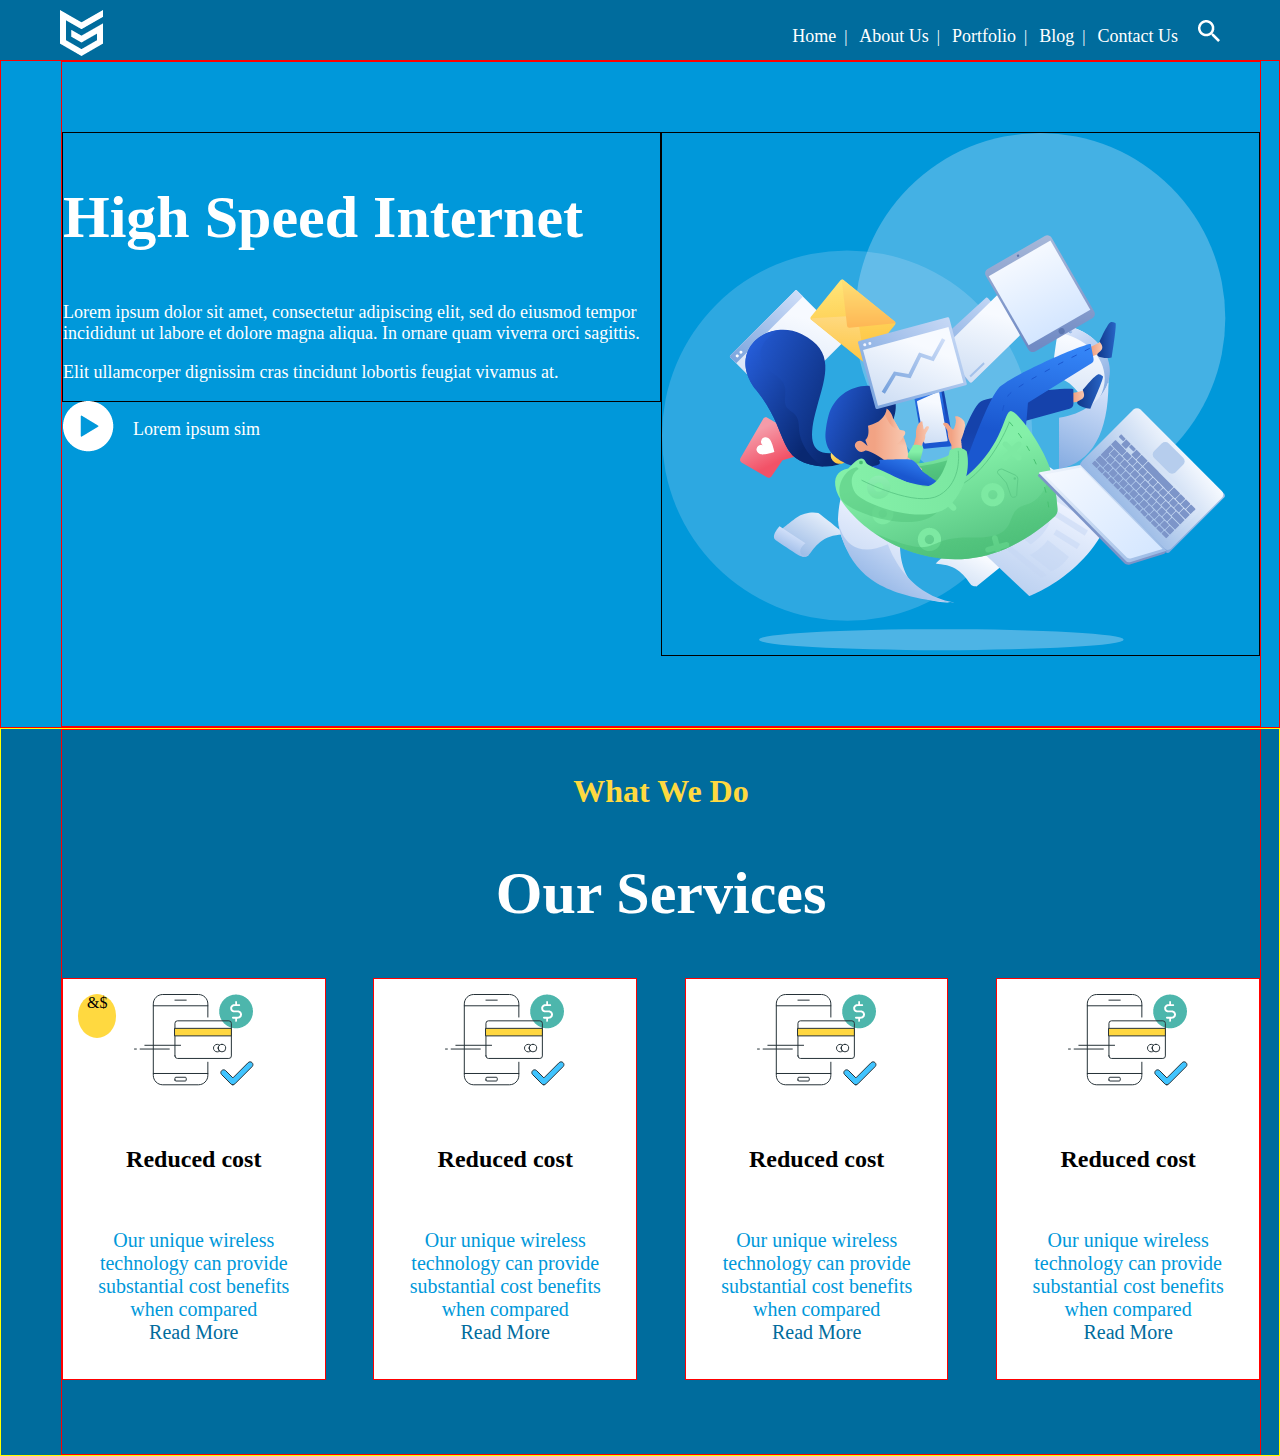
==== ass-2/internet-index.html @ ff9c5cc6 "3 section" ====
<!DOCTYPE html>
<html>
    <head>
        <link rel="stylesheet" href="css/internet-style.css">
        <link rel="stylesheet" href="reset.css">
    </head>
    <body>
            <header>
                    <img src="images/logo.png" alt="logo image">
                    <div class="header-menu">
                        <div class="header-nav-container">
                        <ul>
                                <li><a href="#">Home</a></li><span class="menu-line">&nbsp&nbsp|&nbsp&nbsp</span>
                                <li><a href="#">About Us</a></li><span class="menu-line">&nbsp&nbsp|&nbsp&nbsp</span>
                                <li><a href="#">Portfolio</a></li><span class="menu-line">&nbsp&nbsp|&nbsp&nbsp</span>
                                <li><a href="#">Blog</a></li><span class="menu-line">&nbsp&nbsp|&nbsp&nbsp</span>
                                <li><a href="#">Contact Us</a></li><span>&nbsp&nbsp&nbsp&nbsp</span>
                        </ul>
                        </div>
                        <img class="search" src="images/search.png" alt="search image">
                    </div>
            </header>
            <section class="section-one">
                <div class="section-one-container">
                    <div class="section-one-info">
                        <h2>High Speed Internet</h2>
                        <p>
                            Lorem ipsum dolor sit amet, consectetur adipiscing elit,
                             sed do eiusmod tempor incididunt ut labore et dolore magna aliqua. 
                             In ornare quam viverra orci sagittis.</p>
                        <p>Elit ullamcorper dignissim cras tincidunt lobortis feugiat vivamus at.</p>
                            <img class="play-icon" src="images/play.png" alt="play-icon">
                            <p class="play-search">Lorem ipsum sim</p>
                    </div>
                    <div class="section-one-pic">
                        <img src="images/hero-img.png" alt="banner-img">
                    </div>
                </div>
            </section>
            <section class="section-two">
                <div class="section-two-container">
                    <h4>What We Do</h4>
                    <h2 class="services-heading">Our Services</h2>
                    <div class="services-card-container">
                        <div class="card-one">
                            <div class="dollar-circle">
                                <div class="dollar-symbol">&$</div>
                            </div>
                            <img class="cards-imag" src="images/promise-icon3.png" alt="promise-image">
                            <h6>Reduced cost</h6>
                            <p class="cards-para">
                                Our unique wireless technology can provide substantial cost benefits 
                                when compared<br><span class="card-link">Read More</span>
                            </p>
                        </div>
                        <div class="cards">
                            <img class="cards-imag" src="images/promise-icon3.png" alt="promise-image">
                            <h6>Reduced cost</h6>
                            <p class="cards-para">
                                Our unique wireless technology can provide substantial cost benefits 
                                when compared<br><span class="card-link">Read More</span>
                            </p>
                        </div>
                        <div class="cards">
                            <img class="cards-imag" src="images/promise-icon3.png" alt="promise-image">
                            <h6>Reduced cost</h6>
                            <p class="cards-para">
                                Our unique wireless technology can provide substantial cost benefits 
                                when compared<br><span class="card-link">Read More</span>
                            </p>
                            
                        </div>
                        <div class="card-last">
                            <img class="cards-imag" src="images/promise-icon3.png" alt="promise-image">
                            <h6>Reduced cost</h6>
                            <p class="cards-para">
                                Our unique wireless technology can provide substantial cost benefits 
                                when compared<br><span class="card-link">Read More</span>
                            </p>
                        </div>
                    </div>
                </div>
            </section>
    </body>
</html>
---- ass-2/css/internet-style.css ----
@import url("https://fonts.googleapis.com/css?family=Roboto&display=swap");
@import url("https://fonts.googleapis.com/css?family=Roboto:500&display=swap");
@import url("https://fonts.googleapis.com/css?family=Roboto:700&display=swap");
*{
    box-sizing: border-box;
}
body{
    padding:0px;
    margin:0px;
}
header{
    height:60px;
    position: fixed;
    top:0;
    background-color:#006C9D;
    width:100%;
    padding-top:10px;
    padding-bottom: 10px;
    padding-left: 60px;
    padding-right: 60px;
    z-index: 1;
}
.header-menu{
    float:right; 
    padding-top: 0px;
  
}
.menu-line{
    color: white;
}
.header-nav-container,.search{
    display:inline-block;
}
.header-nav-container ul{
    list-style-type: none;
 }
 .header-nav-container li{
     display:inline;
 }
 .header-nav-container li a{
     text-decoration: none;
     color:#151D41;
     font-size: 18px;
     color: white;
 }
 .section-one{
     width:100%;
     height:auto;
     background-color: #0098DA;
     padding-left:60px;
     padding-right:60px;
     top:60px;
     clear:both;
     position: relative;
     border: 1px solid red;
 }
 .section-one-container{
     width:1200px;
     margin:auto;
    padding-top: 70px;
     padding-bottom: 70px;
     border:1px solid red;
     overflow: hidden;
 }
 .section-one-info,.section-one-pic{
     width:50%;
     height:auto;
     float:left;
     border: 1px solid black;
 }
.section-one-pic{
    float:right;
    
}
h2,h4{
    font-size: 60px;
    color:white;
}
p{
    font-size: 18px;
    color:white;
}
.play-icon,.play-search{
    position: absolute;
}
.play-search{
    padding-left: 70px;
}
.section-two{
    width:100%;
    height:auto;
    background-color: #006C9D;
    padding-left:60px;
    padding-right:60px;
    clear:both;
    border:1px solid yellow;
    position: relative;
    top:60px;
}
.section-two-container{
    width:1200px;
    margin:auto;
    padding-bottom: 70px;
    border:1px solid red;
    overflow: hidden;
}
h4{
    font-size: 32px;
    text-align: center;
    color:#FFD940;
}
.services-heading{
    text-align: center;
}
.services-card-container{
    display:inline-block;
    box-sizing: border-box;
}
h6{
    font-size: 24px;
    text-align: center;
    color: black;
}
.cards-para{
    font-size: 20px;
    color:#0098DA;
}
.cards,.card-one,.card-last{
    text-align: center;
    float:left;
    border:1px solid red;
    width:22%;
    padding:15px;
    background-color: white;
    margin-left:2%;
    margin-right:2%;
}
.card-one{
    margin-left:0%;
}
.card-last{
    margin-right: 0%;
}
.card-link{
    font-size: 20px;
    color:#006C9D;
    margin-top: 0px;
    margin-bottom: 0px;
}
.dollar-circle{
    width:3%;
    height:6%;
    border-radius:50%;
    background-color:#FFD940;
    position: absolute;
}
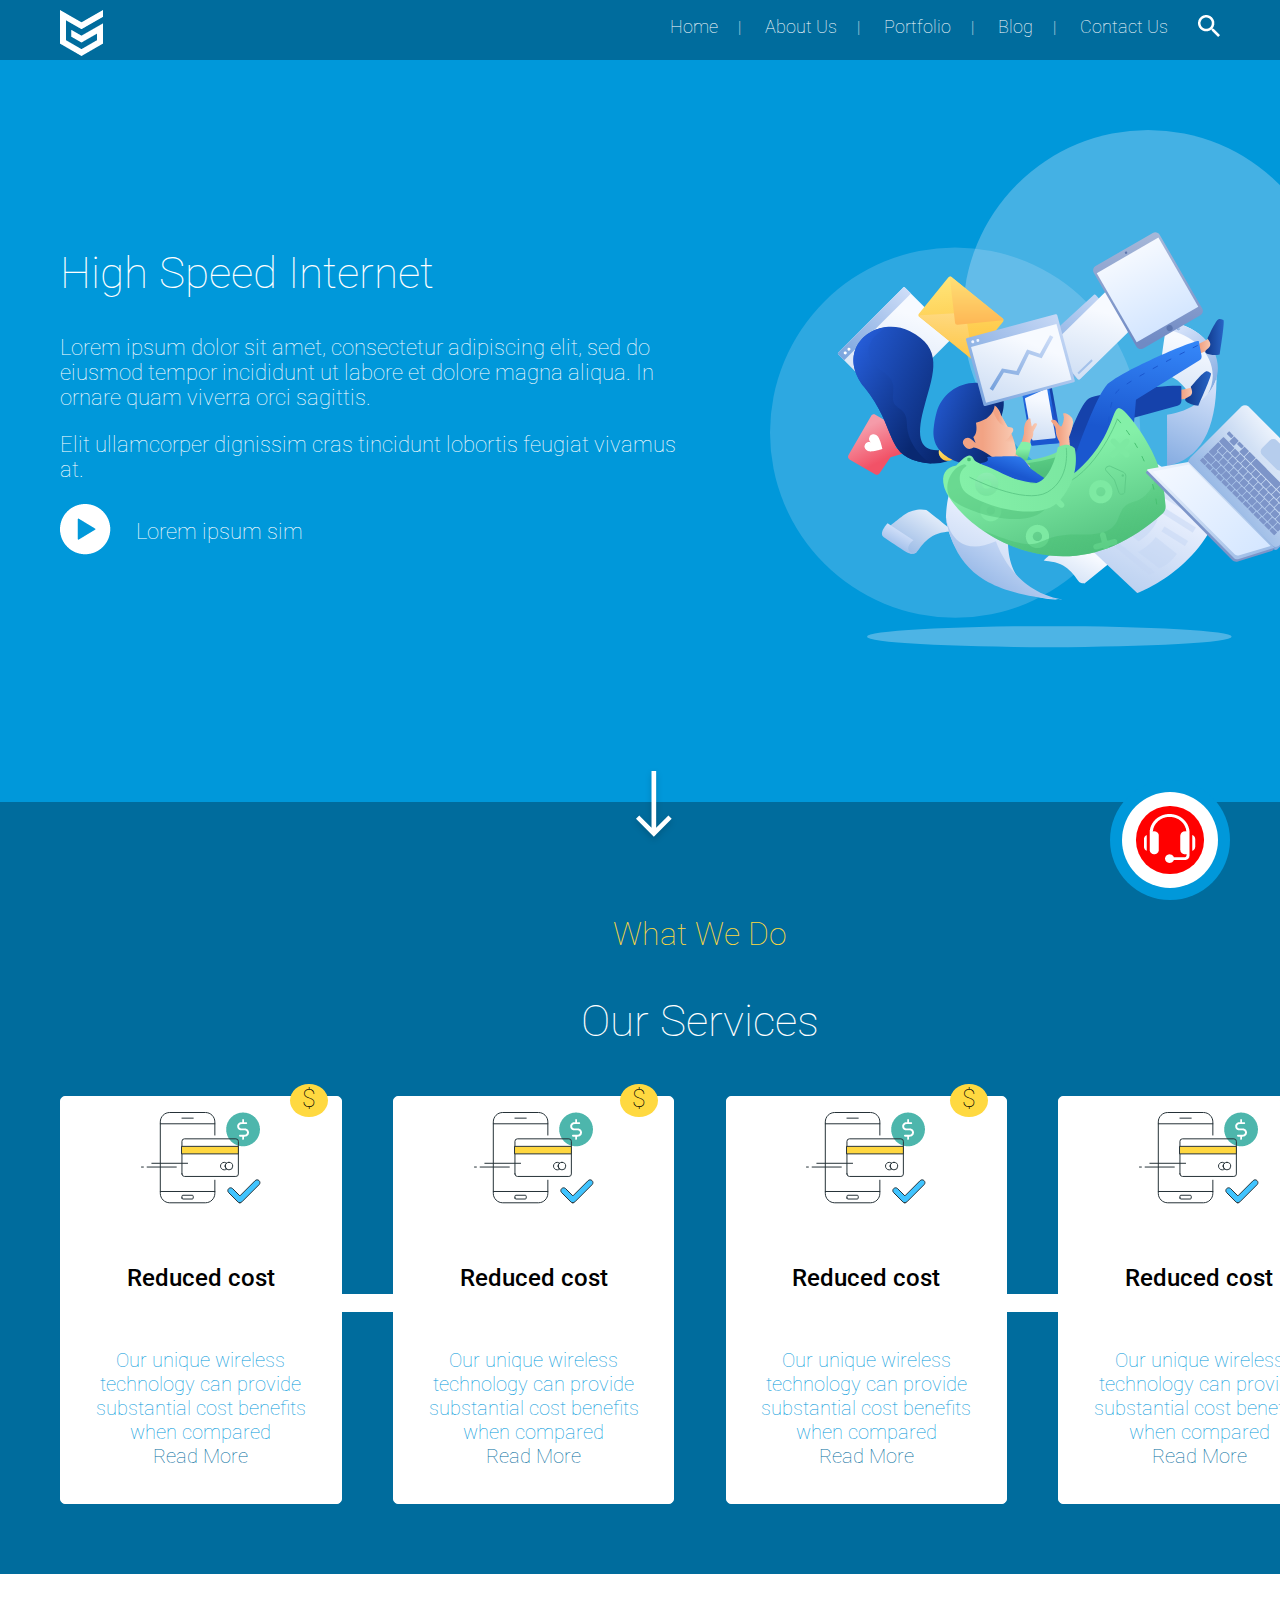
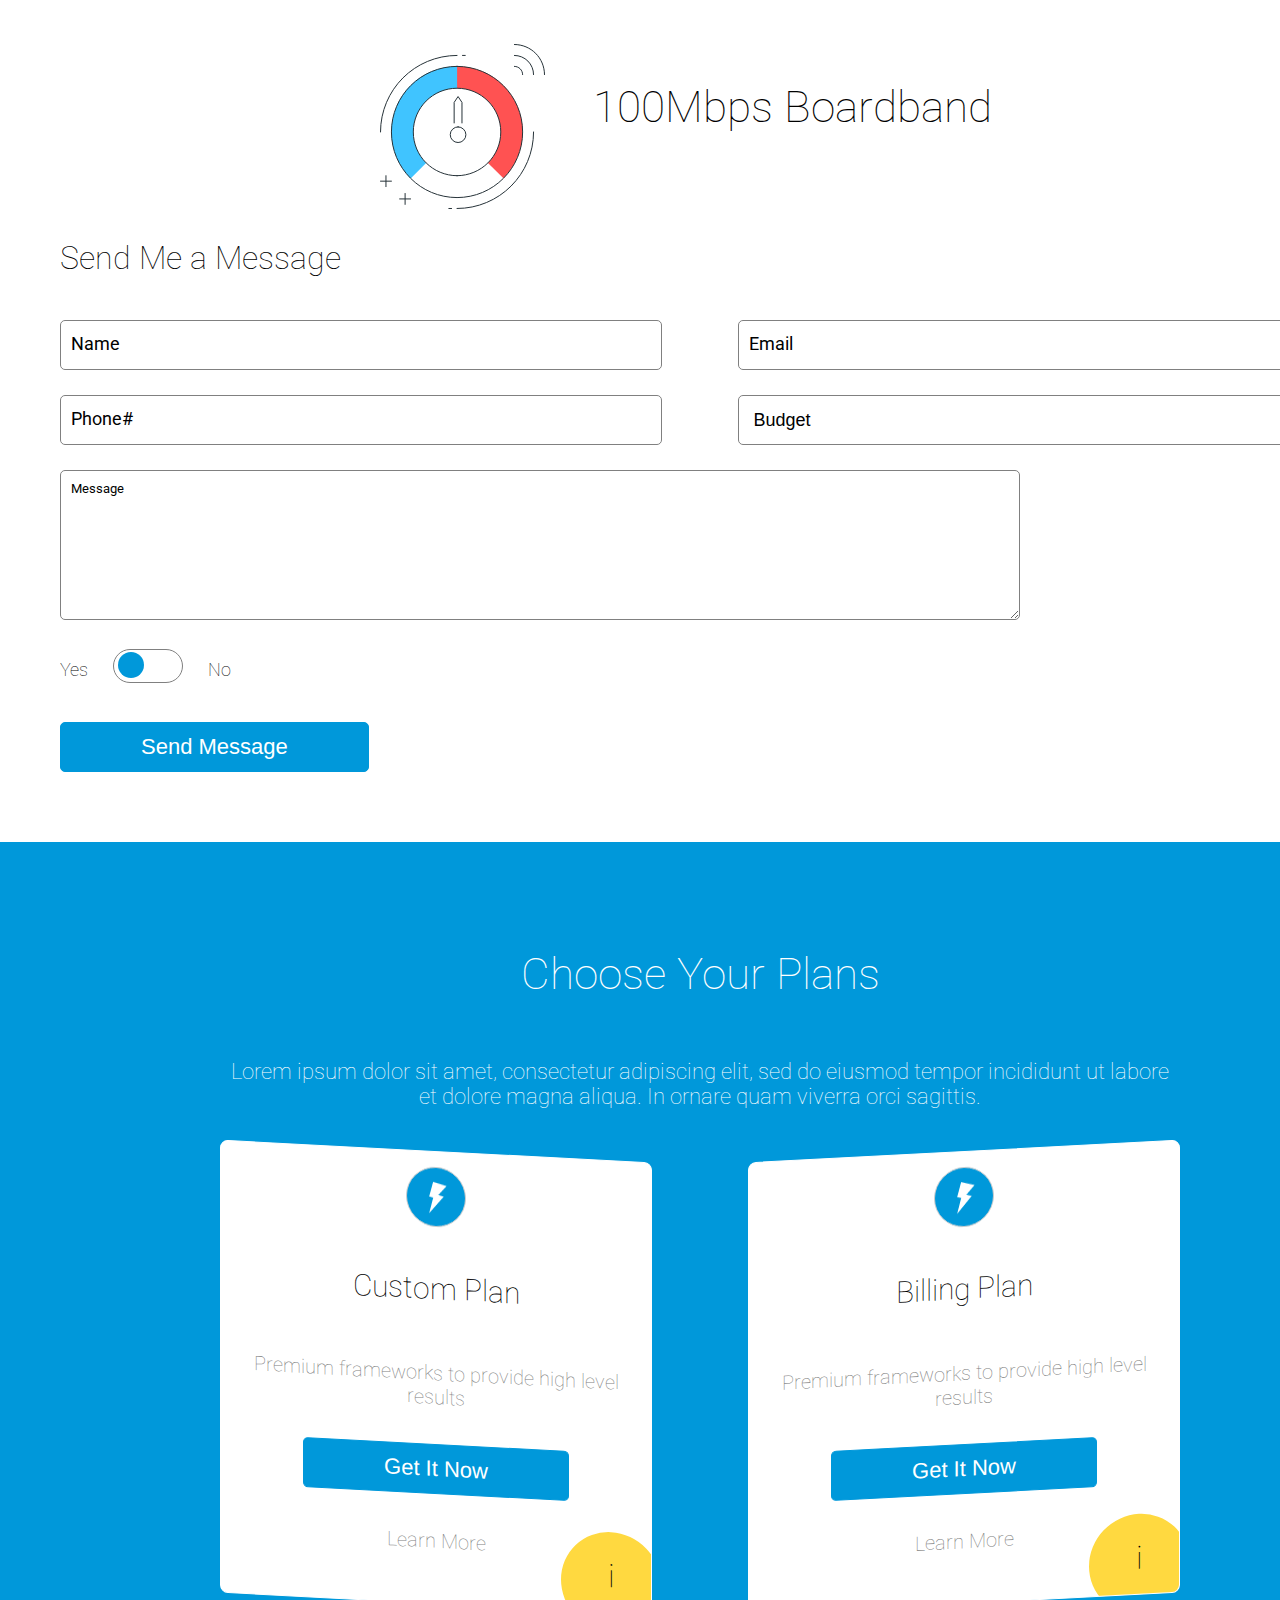
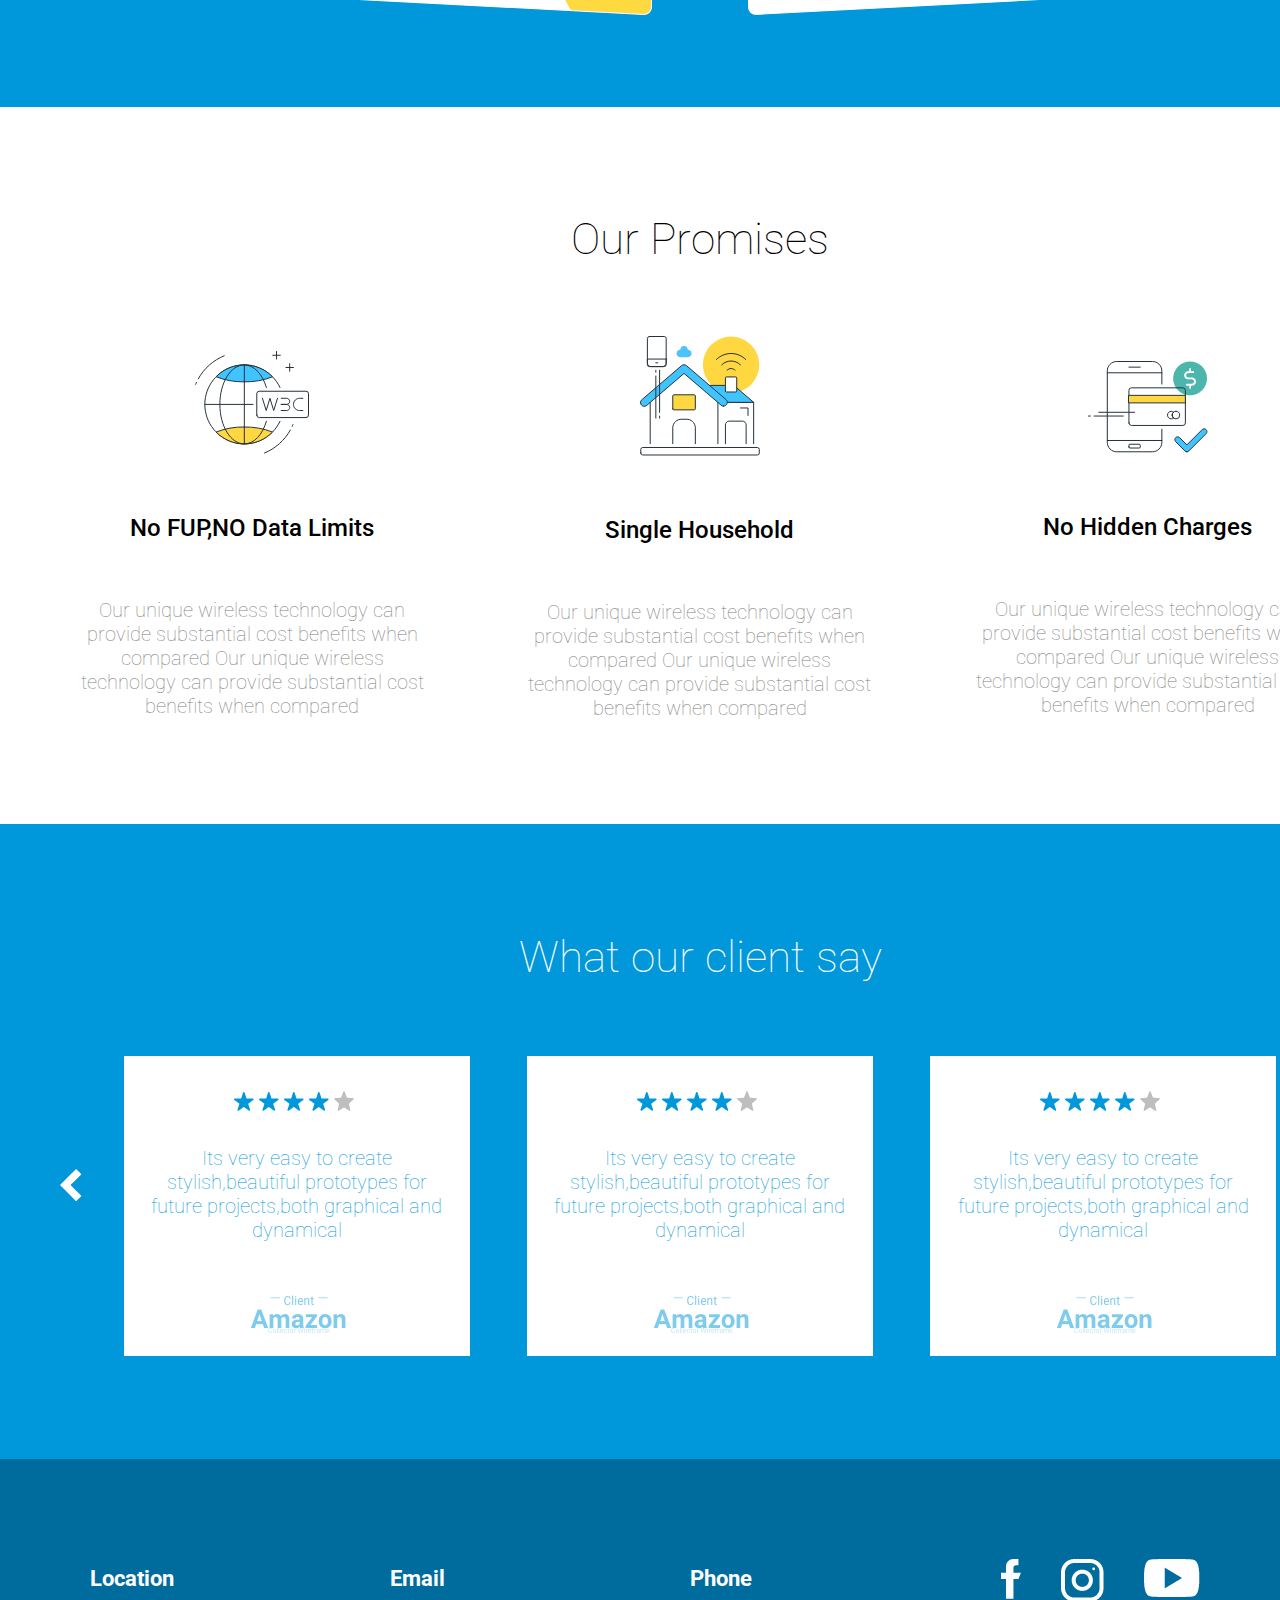
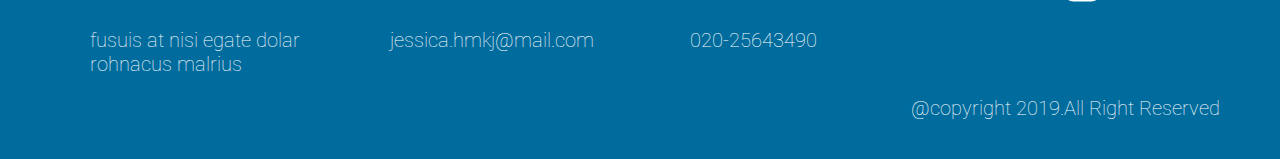
==== commit 0746f7f5: "almost done" ====
--- a/ass-2/internet-index.html
+++ b/ass-2/internet-index.html
@@ -3,24 +3,41 @@
     <head>
         <link rel="stylesheet" href="css/internet-style.css">
         <link rel="stylesheet" href="reset.css">
+        <style>
+       /*div,section{
+                border:1px solid red;
+            }*/
+        </style>
     </head>
     <body>
             <header>
-                    <img src="images/logo.png" alt="logo image">
+                    <img class="header-img" src="images/logo.png" alt="logo image">
                     <div class="header-menu">
                         <div class="header-nav-container">
                         <ul>
-                                <li><a href="#">Home</a></li><span class="menu-line">&nbsp&nbsp|&nbsp&nbsp</span>
-                                <li><a href="#">About Us</a></li><span class="menu-line">&nbsp&nbsp|&nbsp&nbsp</span>
-                                <li><a href="#">Portfolio</a></li><span class="menu-line">&nbsp&nbsp|&nbsp&nbsp</span>
-                                <li><a href="#">Blog</a></li><span class="menu-line">&nbsp&nbsp|&nbsp&nbsp</span>
-                                <li><a href="#">Contact Us</a></li><span>&nbsp&nbsp&nbsp&nbsp</span>
+                                <li><a href="#">Home</a></li><span class="menu-line">|</span>
+                                <li><a href="#">About Us</a></li><span class="menu-line">|</span>
+                                <li><a href="#">Portfolio</a></li><span class="menu-line">|</span>
+                                <li><a href="#">Blog</a></li><span class="menu-line">|</span>
+                                <li><a href="#">Contact Us</a></li>
                         </ul>
                         </div>
-                        <img class="search" src="images/search.png" alt="search image">
+                        <div class="search">
+                        <img src="images/search.png" alt="search image"></div>
                     </div>
             </header>
             <section class="section-one">
+                <div class="container">
+                    <div class="circle">
+                       <div class="small-circle">
+                           <div class="smaller">
+                           
+                               <img class="img" src="images/support.png" alt="facebook-icon">
+                           
+                           </div>
+                       </div>
+                    </div>
+                 </div>
                 <div class="section-one-container">
                     <div class="section-one-info">
                         <h2>High Speed Internet</h2>
@@ -37,14 +54,16 @@
                     </div>
                 </div>
             </section>
+            
+            <div class="down-arrow"><img  src="images/down-arrow.png" alt="down-arrow-icon"></div>
             <section class="section-two">
                 <div class="section-two-container">
                     <h4>What We Do</h4>
                     <h2 class="services-heading">Our Services</h2>
                     <div class="services-card-container">
                         <div class="card-one">
-                            <div class="dollar-circle">
-                                <div class="dollar-symbol">&$</div>
+                            <div class="dollar-circle1">
+                                $
                             </div>
                             <img class="cards-imag" src="images/promise-icon3.png" alt="promise-image">
                             <h6>Reduced cost</h6>
@@ -54,6 +73,9 @@
                             </p>
                         </div>
                         <div class="cards">
+                            <div class="dollar-circle2">
+                                $
+                            </div>
                             <img class="cards-imag" src="images/promise-icon3.png" alt="promise-image">
                             <h6>Reduced cost</h6>
                             <p class="cards-para">
@@ -62,6 +84,9 @@
                             </p>
                         </div>
                         <div class="cards">
+                            <div class="dollar-circle3">
+                                $
+                            </div>
                             <img class="cards-imag" src="images/promise-icon3.png" alt="promise-image">
                             <h6>Reduced cost</h6>
                             <p class="cards-para">
@@ -71,15 +96,182 @@
                             
                         </div>
                         <div class="card-last">
-                            <img class="cards-imag" src="images/promise-icon3.png" alt="promise-image">
-                            <h6>Reduced cost</h6>
-                            <p class="cards-para">
-                                Our unique wireless technology can provide substantial cost benefits 
-                                when compared<br><span class="card-link">Read More</span>
-                            </p>
-                        </div>
-                    </div>
-                </div>
-            </section>
+                            <div class="dollar-circle4">
+                                $
+                            </div>
+                            <img class="cards-imag" src="images/promise-icon3.png" alt="promise-image">
+                            <h6>Reduced cost</h6>
+                            <p class="cards-para">
+                                Our unique wireless technology can provide substantial cost benefits 
+                                when compared<br><span class="card-link">Read More</span>
+                            </p>
+                        </div>
+                    </div>
+                </div>
+            </section>
+            <section class="section-three">
+                
+                <div class="section-three-container">
+                    <div class="heading-img">
+                        <img class="boardband-img" src="images/brodband.png" alt="boardband-img">
+                        <h2 >100Mbps Boardband</h2>
+                    </div>
+                    <h4>Send Me a Message</h4>
+                    <div class="name-email">
+                        <input type="text" name=name placeholder="Name">
+                        <input type="email" name=email placeholder="Email">
+                    </div>
+                    <div class="phoneno-budget">
+                        <input type="number" name=phoneno placeholder="Phone#">
+                        <select class="budget" name="budget">
+                            <option value="budget">Budget</option>
+                            <option value="saab">Saab</option>
+                          </select>
+                    </div>
+                    <textarea name="message" placeholder="Message"></textarea>
+                    <div class="yes-no">
+                        <span class="yes">Yes</span>
+                        <div class="toggle">
+                        <label class="switch">
+                            <span class="slider round"></span>
+                        </label>
+                        </div>
+                        <span class="no">No</span>
+                    </div>
+                    <br>
+                    <br>
+                    <button class="form-button"type="button">Send Message</button>
+                </div>
+
+            </section>
+            <section class="section-four">
+            	<div class="section-four-container">
+            		<h2 class="plan-heading">Choose Your Plans</h2>
+            		<div class="plan-cards-container">
+            			<p class="plan-para">Lorem ipsum dolor sit amet, consectetur adipiscing elit,
+                            	 sed do eiusmod tempor incididunt ut labore et dolore magna aliqua. 
+                             	In ornare quam viverra orci sagittis.</p>
+                       
+                        	<div class=plan-card-one>
+                        		<img src="images/plan-icon.png" alt="plan icon">
+                        		<h4 class="plan-card-heading">Custom Plan</h4>
+                        		<p class="plan-card-para">Premium frameworks to provide high level results</p>
+                        		<button type="button">Get It Now</button>
+                        		<p class="plan-card-para">Learn More</p>
+                        		<div class="info-icon">i</div>
+                        	</div>
+                        	<div class=plan-card-two>
+                        		<img src="images/plan-icon.png" alt="plan icon">
+                        		<h4 class="plan-card-heading">Billing Plan</h4>
+                        		<p class="plan-card-para">Premium frameworks to provide high level results</p>
+                        		<button  type="button">Get It Now</button>
+                        		<p class="plan-card-para">Learn More</p>
+                        		<div class="info-icon">i</div>
+                        	</div>
+                    
+                        </div>
+            	</div>
+            </section>
+            <section class="section-five">
+            	<div class="section-five-container">
+            		<h2 class="promise-heading">Our Promises</h2>
+            		<div class="promise-card-container">
+            			<div class="promise-card-one">
+            				<img class="promise-img" src="images/promise-icon1.png" alt="promise-icon1">
+            				<h6>No FUP,NO Data Limits</h6>
+            				<p class="promise-para">Our unique wireless technology can provide substantial cost benefits when compared Our unique wireless technology can provide substantial cost benefits when compared</p>
+            			</div>
+            			<div class="promise-card-two">
+            				<img class="promise-img" src="images/promise-icon2.png" alt="promise-icon1">
+            				<h6>Single Household</h6>
+            				<p class="promise-para">Our unique wireless technology can provide substantial cost benefits when compared Our unique wireless technology can provide substantial cost benefits when compared</p>
+            			</div>
+            			<div class="promise-card-last">
+            				<img class="promise-img" src="images/promise-icon3.png" alt="promise-icon1">
+            				<h6>No Hidden Charges</h6>
+            				<p class="promise-para">Our unique wireless technology can provide substantial cost benefits when compared Our unique wireless technology can provide substantial cost benefits when compared</p>
+            			</div>
+        
+            		</div>
+            	</div>
+
+            	
+            </section>
+            <section class="section-six">
+                <div class="section-six-container">
+                    <h2 class="section-six-heading">What our client say</h2>
+                    <div class=forward-backward-arrow>
+                        <img class="left-arrow" src="images/arrow-left.png" alt="arrow-img">
+                        <div class="client-cards-container">
+                            <div class="client-card-one">
+                                <div class="star">
+                                <img  src="images/star.png" alt="star-img">
+                                <img  src="images/star.png" alt="star-img">
+                                <img  src="images/star.png" alt="star-img">
+                                <img  src="images/star.png" alt="star-img">
+                                <img src="images/star_normal.png" alt="star-img">
+                                </div>
+                                <p class="client-para">Its very easy to create stylish,beautiful prototypes for future projects,both
+                                    graphical and dynamical
+                                </p>
+                                <img class="client-logo" src="images/client-logo 5.png" alt="client-logo">
+                            </div>
+                            <div class="client-card-two">
+                                <div class="star">
+                                <img  src="images/star.png" alt="star-img">
+                                <img  src="images/star.png" alt="star-img">
+                                <img  src="images/star.png" alt="star-img">
+                                <img src="images/star.png" alt="star-img">
+                                <img src="images/star_normal.png" alt="star-img">
+                                </div>
+                                <p class="client-para">Its very easy to create stylish,beautiful prototypes for future projects,both
+                                    graphical and dynamical
+                                </p>
+                                <img class="client-logo" src="images/client-logo 5.png" alt="client-logo">
+                            </div>
+                            <div class="client-card-three">
+                                <div class="star">
+                                <img  src="images/star.png" alt="star-img">
+                                <img  src="images/star.png" alt="star-img">
+                                <img  src="images/star.png" alt="star-img">
+                                <img src="images/star.png" alt="star-img">
+                                <img src="images/star_normal.png" alt="star-img">
+                                </div>
+                                <p class="client-para">Its very easy to create stylish,beautiful prototypes for future projects,both
+                                    graphical and dynamical
+                                </p>
+                                
+                                <img class="client-logo" src="images/client-logo 5.png" alt="client-logo">
+                            </div>
+                        
+                        </div>
+                        <img class="right-arrow" src="images/arrow-right.png" alt="arrow-img">
+                    </div>
+                </div>
+            </section>
+            <footer class="footer">
+            	<div class="footer-left">
+            		<div class="location">
+            			<h5 class="footer-heading-left">Location</h5>
+            			<p class="footer-para">fusuis at nisi egate dolar rohnacus malrius</p>
+            		</div>
+            		<div class="email">
+            			<h5 class="footer-heading-left">Email</h5>
+            			<p class="footer-para">jessica.hmkj@mail.com</p>
+            		</div>
+            		<div class="phone-no">
+            			<h5 class="footer-heading-left">Phone</h5>
+            			<p class="footer-para">020-25643490</p>
+            		</div>
+            	</div>
+            	<div class="footer-right">
+            		<img class="footer-img" src="images/facebook.png" alt="facebook-icon">
+            		<img class="footer-img" src="images/instagram.png" alt="instagram-icon">
+            		<img class="footer-img" src="images/youtube.png" alt="youtube-icon">
+            	</div>
+            	<div class="copy-right">
+            		@copyright 2019.All Right Reserved
+            	</div>
+            </footer>
     </body>
 </html>--- a/ass-2/css/internet-style.css
+++ b/ass-2/css/internet-style.css
@@ -7,6 +7,8 @@
 body{
     padding:0px;
     margin:0px;
+    font-family: 'Roboto', sans-serif;
+    font-weight:50;
 }
 header{
     height:60px;
@@ -14,22 +16,29 @@
     top:0;
     background-color:#006C9D;
     width:100%;
-    padding-top:10px;
     padding-bottom: 10px;
     padding-left: 60px;
     padding-right: 60px;
     z-index: 1;
 }
+.header-img{
+    padding-top:10px;
+}
+.search{
+    margin-left: 30px;
+    margin-top:15px;
+}
 .header-menu{
     float:right; 
     padding-top: 0px;
-  
 }
 .menu-line{
     color: white;
+    margin-left:20px;
+    margin-right:20px;
 }
 .header-nav-container,.search{
-    display:inline-block;
+    float:left;
 }
 .header-nav-container ul{
     list-style-type: none;
@@ -43,83 +52,122 @@
      font-size: 18px;
      color: white;
  }
- .section-one{
+ /*--------------------------------SECTION_1-----------------------------------------------------*/
+ .section-one,.section-two,.section-three,.section-four,.section-five,.section-six{
      width:100%;
      height:auto;
      background-color: #0098DA;
      padding-left:60px;
      padding-right:60px;
-     top:60px;
+     margin-top: 60px;
      clear:both;
+ }
+ /*.section-one{
      position: relative;
-     border: 1px solid red;
- }
- .section-one-container{
-     width:1200px;
+     top:60px
+ }*/
+ .section-one-container,.section-two-container,.section-three-container,.section-four-container,.section-five-container,.section-six-container{
+     width:1280px;
      margin:auto;
     padding-top: 70px;
      padding-bottom: 70px;
-     border:1px solid red;
      overflow: hidden;
+   /* position: relative;*/
  }
  .section-one-info,.section-one-pic{
      width:50%;
      height:auto;
      float:left;
-     border: 1px solid black;
+     padding-top: 80px;
+     padding-bottom: 80px;
  }
 .section-one-pic{
     float:right;
+    padding-top: 0px;
+    padding-left:70px;
+}
+h2{
+    font-size: 44px;
+    color:white;
+    font-weight: 50;
+}
+p{
+    font-size: 22px;
+    color:white;
     
 }
-h2,h4{
-    font-size: 60px;
-    color:white;
-}
-p{
-    font-size: 18px;
-    color:white;
-}
 .play-icon,.play-search{
-    position: absolute;
+    float:left;
 }
 .play-search{
-    padding-left: 70px;
-}
+    margin-top:15px;
+    margin-left: 25px;
+}
+.container {
+    position: relative;
+    width: 100%;
+    
+ }
+ .circle {
+    position:fixed;
+    width: 120px;
+    height: 120px;
+    background-color: #0098DA;
+    border-radius: 50%;
+    bottom: 0;
+    right: 50px;
+    z-index: 1;
+ }
+ 
+ .small-circle{
+  margin-top: 10%;
+   margin-left: 10%;
+   
+   position: fixed;
+   width: 80%;
+   height: 80%;
+   background-color: white;
+   border-radius: 50%;
+ }
+ .smaller{
+    margin-top: 15%;
+     margin-left: 15%;
+     
+     position: fixed;
+     width: 70%;
+     height: 70%;
+     background-color: red;
+     border-radius: 50%;
+   }
+.img{
+    margin-top: 12%;
+     margin-left: 12%;
+     position: fixed;
+}
+/*--------------------------------------SECTION_2-----------------------------------------------*/
 .section-two{
-    width:100%;
-    height:auto;
-    background-color: #006C9D;
-    padding-left:60px;
-    padding-right:60px;
-    clear:both;
-    border:1px solid yellow;
-    position: relative;
-    top:60px;
-}
-.section-two-container{
-    width:1200px;
-    margin:auto;
-    padding-bottom: 70px;
-    border:1px solid red;
-    overflow: hidden;
+   background-color: #006C9D;
+    margin-top:0px;
 }
 h4{
     font-size: 32px;
     text-align: center;
     color:#FFD940;
+    font-weight: 50;
 }
 .services-heading{
     text-align: center;
 }
 .services-card-container{
-    display:inline-block;
     box-sizing: border-box;
+    position: relative;
+    overflow: hidden;
 }
 h6{
     font-size: 24px;
     text-align: center;
     color: black;
+    font-weight: 500;
 }
 .cards-para{
     font-size: 20px;
@@ -128,12 +176,13 @@
 .cards,.card-one,.card-last{
     text-align: center;
     float:left;
-    border:1px solid red;
     width:22%;
     padding:15px;
     background-color: white;
-    margin-left:2%;
-    margin-right:2%;
+    margin-right:4%;
+    margin-top:1%;
+    border:1px solid white;
+    border-radius:5px;
 }
 .card-one{
     margin-left:0%;
@@ -147,10 +196,405 @@
     margin-top: 0px;
     margin-bottom: 0px;
 }
-.dollar-circle{
+.cards:before,
+.cards:after
+{
+  content:'';
+  width:4%;
+  border-bottom:1px solid white;
+  border-top:1px solid white;
+  padding:8px;
+  background-color: white;
+  position:absolute;
+  top:50%;
+
+}
+:after {
+  left:22%;
+}
+:before {
+  right:22%;
+}
+.dollar-circle1,.dollar-circle2,.dollar-circle3,.dollar-circle4{
     width:3%;
-    height:6%;
+    height:8%;
     border-radius:50%;
     background-color:#FFD940;
     position: absolute;
-}
+    top:0px;
+    left:230px;
+    text-align:center;
+    font-size: 25px;
+   
+}
+.dollar-circle2{
+    top:0px;
+    left:560px;
+}
+.dollar-circle3{
+    top:0px;
+    left:890px;
+}
+.dollar-circle4{
+    top:0px;
+    left:1220px;
+}
+.down-arrow{
+    position:absolute;
+    left:49%;
+    top:765px;
+   
+}
+/*------------------------SECTION_3-----------------------------------------------------------------*/
+.section-three,.section-four,.section-five,.section-six{
+    background-color: white;
+    margin-top:0px;
+}
+.heading-img{
+    text-align: center;
+    padding-left:25%;
+    overflow: hidden;
+}
+.boardband-img{
+    float:left;
+}
+.heading-img h2{
+    color:black;
+    float:left;
+    margin-left: 5%;
+}
+.section-three-container h4{
+    clear:both;
+    color:black;
+    text-align: left;
+    margin-top: 30px;
+}
+input[type="text"],input[type="email"],input[type="number"],.budget{
+    height:50px;
+    font-size: 18px;
+    float:left;
+    width:47%;
+    border-radius: 5px;
+    padding:10px;
+    border:1px solid grey;
+    color:black;
+}
+.name-email,.phoneno-budget{
+    overflow: hidden;
+}
+input[type="email"],.budget{
+    margin-left: 6%;
+    background-color: white;
+}
+.phoneno-budget,.yes-no{
+    margin-top: 25px;
+}
+textarea{
+    width:75%;
+    margin-top:25px ;
+    padding:10px;
+    border:1px solid grey;
+    border-radius: 5px;
+    height:150px;
+}
+textarea::placeholder{
+    font-family: 'Roboto', sans-serif;
+    color:black;
+}
+input::placeholder{
+    font-family: 'Roboto', sans-serif;
+    color:black;
+}
+.yes,.no{
+    font-size: 18px;
+    color: black;
+    float: left;
+    margin-top: 10px;
+}
+.toggle,.yes,.no{
+    float: left;
+}
+.toggle,.no{
+    margin-left: 25px;
+}
+.switch {
+    position: relative;
+    display: inline-block;
+    width: 70px;
+    height: 34px;
+}
+.slider {
+    position: absolute;
+    cursor: pointer;
+    top: 0;
+    left: 0;
+    right: 0;
+    bottom: 0;
+    background-color: white;
+    border:1px solid grey;
+}
+.slider:before {
+    position: absolute;
+    content: "";
+    height: 26px;
+    width: 26px;
+    left: 4px;
+    bottom: 4px;
+    background-color: #0098DA;
+}
+.slider.round {
+    border-radius: 34px;
+}
+.slider.round:before {
+    border-radius: 50%;
+}
+button{
+	height:50px;
+	background-color:#0098DA;
+	font-size:22px;
+	border:1px solid #0098DA;
+	padding:10px 80px;
+	border-radius:5px;
+    clear:both;
+    color:white;
+}
+.form-button{
+    margin-top: 35px;
+    float:left;
+}
+.circles{
+    position: fixed;
+    bottom:0px;
+    right:0px;
+}
+.container {
+    position: relative;
+    width: 100%;
+    
+ }
+ .circle {
+    position:fixed;
+    width: 120px;
+    height: 120px;
+    background-color: #0098DA;
+    border-radius: 50%;
+    bottom: 0;
+    right: 50px;
+ }
+ 
+ .small-circle{
+  margin-top: 10%;
+   margin-left: 10%;
+   
+   position: absolute;
+   width: 80%;
+   height: 80%;
+   background-color: white;
+   border-radius: 50%;
+ }
+ .smaller{
+    margin-top: 15%;
+     margin-left: 15%;
+     
+     position: absolute;
+     width: 70%;
+     height: 70%;
+     background-color: red;
+     border-radius: 50%;
+   }
+.img{
+    margin-top: 12%;
+     margin-left: 12%;
+     position: absolute;
+    /* width: 60%;
+     height: 60%;
+     background-color: #0098DA;
+     border-radius: 50%;*/
+}
+/*------------------------------------Section_4-------------------------------------------*/
+.section-four,.section-six{
+    background-color:#0098DA ;
+}
+.plan-heading,.plan-para,.section-six-heading{
+    text-align: center;
+    color:white;
+}
+.plan-cards-container{
+	width:75%;
+	margin:auto;
+	overflow:hidden;
+	height:600px;
+}
+.plan-card-one,.plan-card-two,.promise-card-two,.promise-card-one,.promise-card-last{
+    text-align: center;
+    float:left;
+    width:45%;
+    padding:15px;
+    background-color: white;
+    margin-left:5%;
+    margin-right:5%;
+    border:1px solid white;
+    margin-top:20px;
+    border-radius:8px;
+    position: relative;
+    overflow: hidden;
+}
+.plan-card-heading{
+	font-size:30px;
+    color:black;
+    
+}
+.plan-card-para{
+	font-size:20px;
+	color:grey;
+    text-align:center;
+    padding-bottom: 15px;
+    padding-top:15px;
+}
+.plan-card-one{
+    margin-left:0%;
+    transform: skewY(3deg);
+}
+.plan-card-two{
+    margin-right: 0%;
+     transform: skewY(-3deg);
+}
+.info-icon{
+	text-align: center;
+	 width: 100px;
+    height: 100px;
+     background: #FFD940;
+     border-radius: 50%;
+     font-size: 32px;
+     padding-top:25px;
+     padding-bottom:0px;
+     position: absolute;
+     bottom:-20px;
+     right:-10px;
+}   
+  
+/*---------------------------------------section-5------------------------------------------*/
+.promise-card-container{
+   margin-top:70px;
+}
+.promise-heading{
+   color:black;
+   text-align: center;
+}
+.promise-para{
+   color:grey;
+   font-size:20px;
+}
+.promise-card-two,.promise-card-one,.promise-card-last{
+   width:30%;
+   margin-left:3%;
+   margin-right:2%;
+   margin-top:0px;
+}
+.promise-card-two{
+   padding-top:0px;
+   padding-left:15px;
+   padding-right:15px;
+   padding-bottom:0px;
+}
+.promise-card-one{
+   margin-left:0%;
+}
+.promise-card-last{
+   margin-right: 0%;
+   padding-top:25px;
+}
+/*-------------------------------------section-6------------------------------------------*/
+.client-card-one,.client-card-two,.client-card-three{
+    float:left;
+    width:30%;
+    height:300px;
+    background-color: white;
+    color:#0098DA;
+    font-size: 20px;
+    margin-left:3%;
+    margin-right:2%;
+    padding:15px;
+}
+.forward-backward-arrow{
+    overflow: hidden;
+}
+.client-cards-container{
+    width:90%;
+    overflow: hidden;
+    margin:auto;
+    position: relative;
+}
+
+.client-para{
+    color:#0098DA;
+    font-size: 20px;
+    text-align: center;
+    margin-top: 30px;
+}
+.right-arrow{
+    float:right;
+    position: relative;
+    bottom:180px;
+}
+.left-arrow{
+    position: relative;
+    top:150px;
+}
+.client-card-one{
+    margin-left: 0px;
+}
+.client-card-three{
+    margin-right: 0px;
+}
+.client-logo{
+    margin-top:30px;
+    padding-left: 100px;
+    padding-right: 100px;
+}
+.star{
+    padding-left: 95px;
+    padding-right: 95px;
+    margin-top:20px;
+}
+/*--------------------------------footer-------------------------------------------------*/
+.footer{
+	height:300px;
+	padding-left:60px;
+	padding-right:60px;
+	padding-top:70px;
+	padding-bottom:70px;
+    background-color:#006C9D;
+}
+.footer-left{
+	float:left;
+}
+.footer-heading-left{
+	font-size:22px;
+	color:white;
+}
+.location,.email,.phone-no{
+	float:left;
+	width:300px;
+    padding-left:30px;
+    padding-right: 30px;
+
+}
+.footer-right{
+    float:right;
+    margin-top: 30px;
+}
+.footer-img{
+	float:left;
+	margin:0px 20px;
+}
+.footer-para{
+	font-size:20px;
+	color:white;
+}
+.copy-right{
+	clear:both;
+	float:right;
+	font-size:20px;
+	color:white;
+}
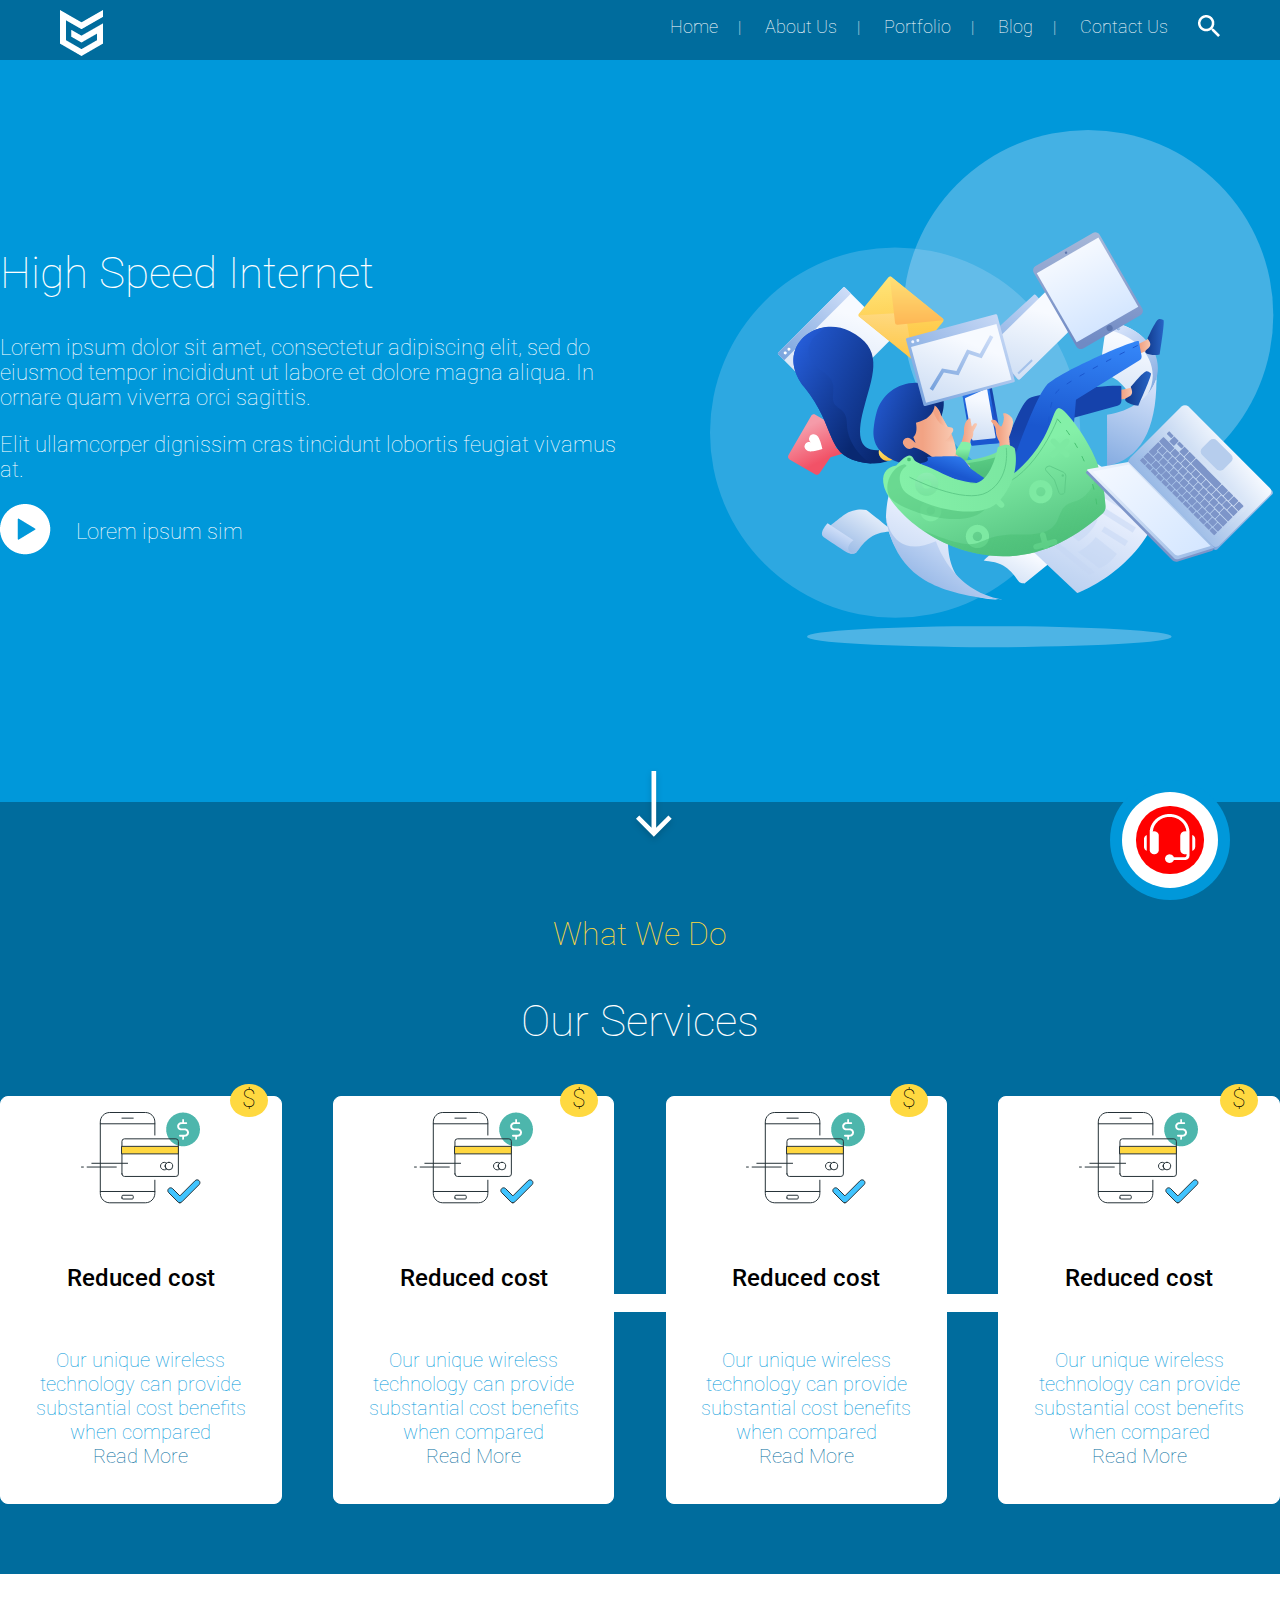
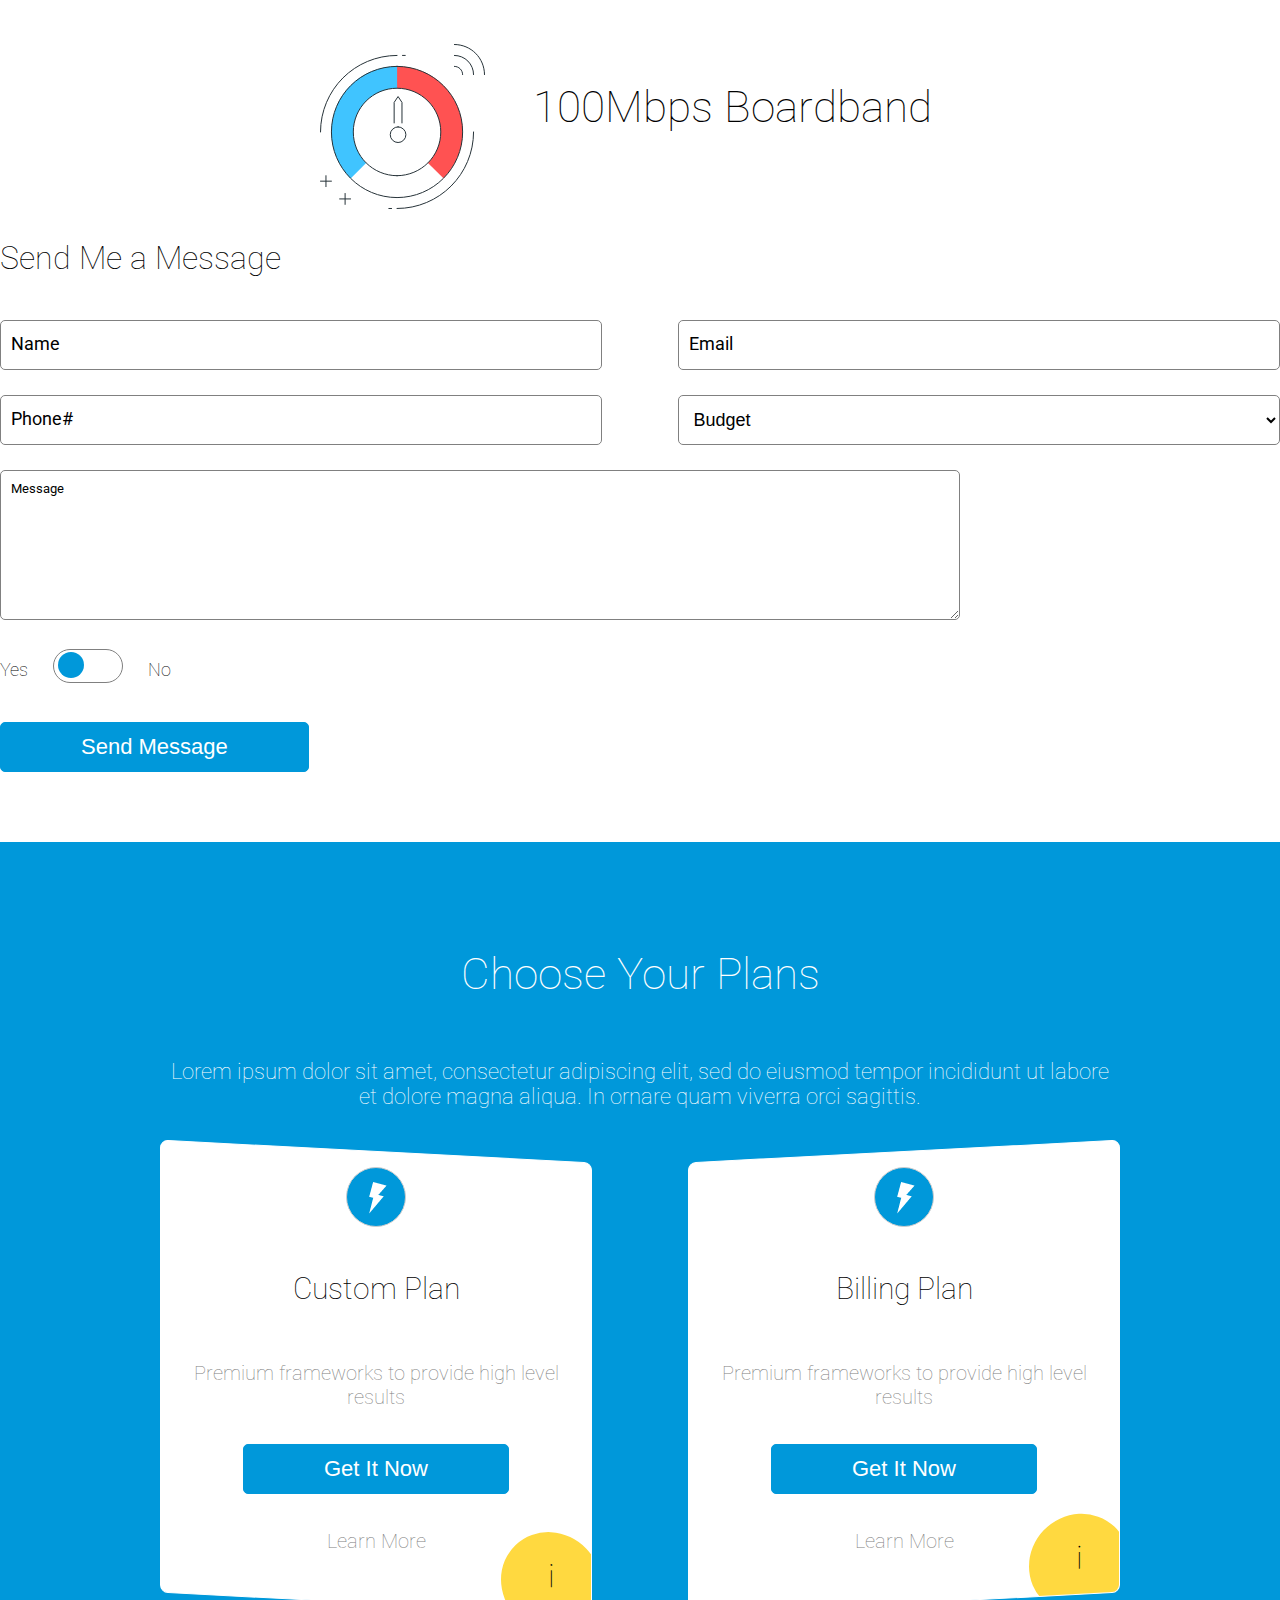
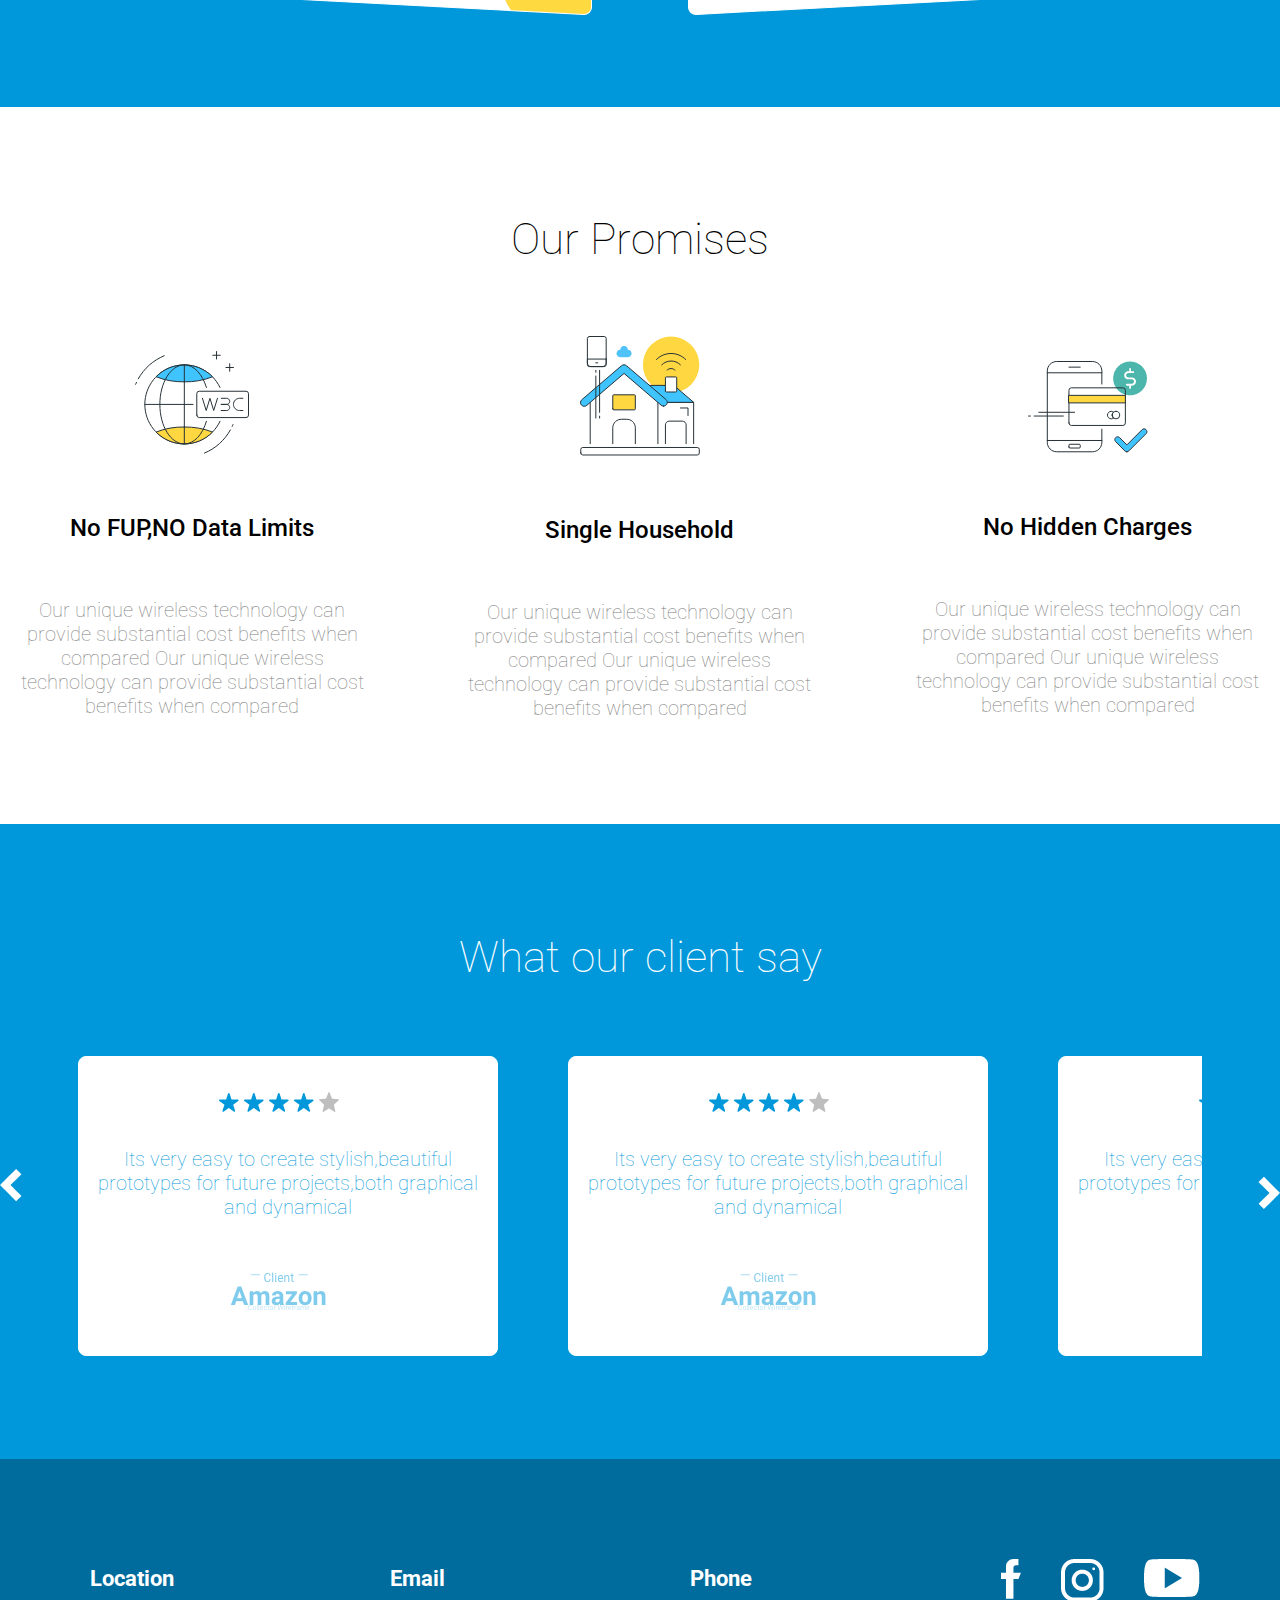
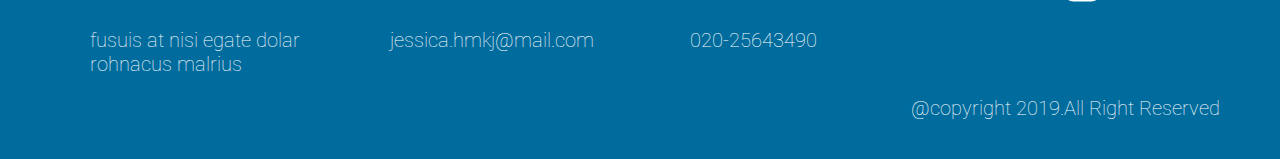
==== commit 549c62ba: "one change remaining" ====
--- a/ass-2/internet-index.html
+++ b/ass-2/internet-index.html
@@ -4,7 +4,7 @@
         <link rel="stylesheet" href="css/internet-style.css">
         <link rel="stylesheet" href="reset.css">
         <style>
-       /*div,section{
+      /* div,section{
                 border:1px solid red;
             }*/
         </style>
@@ -153,19 +153,19 @@
                              	In ornare quam viverra orci sagittis.</p>
                        
                         	<div class=plan-card-one>
-                        		<img src="images/plan-icon.png" alt="plan icon">
+                        		<img class="plan-icon" src="images/plan-icon.png" alt="plan icon">
                         		<h4 class="plan-card-heading">Custom Plan</h4>
                         		<p class="plan-card-para">Premium frameworks to provide high level results</p>
-                        		<button type="button">Get It Now</button>
+                        		<button class="plan-button" type="button">Get It Now</button>
                         		<p class="plan-card-para">Learn More</p>
                         		<div class="info-icon">i</div>
                         	</div>
                         	<div class=plan-card-two>
-                        		<img src="images/plan-icon.png" alt="plan icon">
-                        		<h4 class="plan-card-heading">Billing Plan</h4>
-                        		<p class="plan-card-para">Premium frameworks to provide high level results</p>
-                        		<button  type="button">Get It Now</button>
-                        		<p class="plan-card-para">Learn More</p>
+                        		<img class="plan-icon1" src="images/plan-icon.png" alt="plan icon">
+                        		<h4 class="plan-card-heading1">Billing Plan</h4>
+                        		<p class="plan-card-para1">Premium frameworks to provide high level results</p>
+                        		<button  class="plan-button1" type="button">Get It Now</button>
+                        		<p class="plan-card-para1">Learn More</p>
                         		<div class="info-icon">i</div>
                         	</div>
                     
@@ -202,6 +202,7 @@
                     <h2 class="section-six-heading">What our client say</h2>
                     <div class=forward-backward-arrow>
                         <img class="left-arrow" src="images/arrow-left.png" alt="arrow-img">
+                        <div class="client-smaller-cards-container">
                         <div class="client-cards-container">
                             <div class="client-card-one">
                                 <div class="star">
@@ -243,7 +244,7 @@
                                 
                                 <img class="client-logo" src="images/client-logo 5.png" alt="client-logo">
                             </div>
-                        
+                        </div>
                         </div>
                         <img class="right-arrow" src="images/arrow-right.png" alt="arrow-img">
                     </div>
--- a/ass-2/css/internet-style.css
+++ b/ass-2/css/internet-style.css
@@ -57,8 +57,6 @@
      width:100%;
      height:auto;
      background-color: #0098DA;
-     padding-left:60px;
-     padding-right:60px;
      margin-top: 60px;
      clear:both;
  }
@@ -182,7 +180,7 @@
     margin-right:4%;
     margin-top:1%;
     border:1px solid white;
-    border-radius:5px;
+    border-radius:8px;
 }
 .card-one{
     margin-left:0%;
@@ -196,25 +194,21 @@
     margin-top: 0px;
     margin-bottom: 0px;
 }
-.cards:before,
-.cards:after
+.cards::before
+
 {
   content:'';
-  width:4%;
+  width:1200px;
   border-bottom:1px solid white;
   border-top:1px solid white;
   padding:8px;
   background-color: white;
   position:absolute;
   top:50%;
+  z-index: 1;
 
 }
-:after {
-  left:22%;
-}
-:before {
-  right:22%;
-}
+
 .dollar-circle1,.dollar-circle2,.dollar-circle3,.dollar-circle4{
     width:3%;
     height:8%;
@@ -439,17 +433,24 @@
     position: relative;
     overflow: hidden;
 }
-.plan-card-heading{
+.plan-card-heading,.plan-card-heading1{
 	font-size:30px;
     color:black;
-    
-}
-.plan-card-para{
+    transform: skewY(-3deg);
+}
+.plan-card-para,.plan-card-para1{
 	font-size:20px;
 	color:grey;
     text-align:center;
     padding-bottom: 15px;
     padding-top:15px;
+    transform: skewY(-3deg);
+}
+.plan-icon,.plan-button{
+    transform: skewY(-3deg);
+}
+.plan-icon1,.plan-button1,.plan-card-heading1,.plan-card-para1{
+    transform: skewY(3deg);
 }
 .plan-card-one{
     margin-left:0%;
@@ -507,7 +508,7 @@
 /*-------------------------------------section-6------------------------------------------*/
 .client-card-one,.client-card-two,.client-card-three{
     float:left;
-    width:30%;
+    width:420px;
     height:300px;
     background-color: white;
     color:#0098DA;
@@ -515,15 +516,21 @@
     margin-left:3%;
     margin-right:2%;
     padding:15px;
+    border:1px solid white;
+    border-radius: 8px;
 }
 .forward-backward-arrow{
     overflow: hidden;
 }
+.client-smaller-cards-container{
+    width:1124px;
+    margin:0px auto;
+    overflow: hidden;
+
+}
 .client-cards-container{
-    width:90%;
-    overflow: hidden;
+    width:125%;
     margin:auto;
-    position: relative;
 }
 
 .client-para{
@@ -549,12 +556,12 @@
 }
 .client-logo{
     margin-top:30px;
-    padding-left: 100px;
-    padding-right: 100px;
+    padding-left: 125px;
+    padding-right: 125px;
 }
 .star{
-    padding-left: 95px;
-    padding-right: 95px;
+    padding-left: 125px;
+    padding-right: 125px;
     margin-top:20px;
 }
 /*--------------------------------footer-------------------------------------------------*/
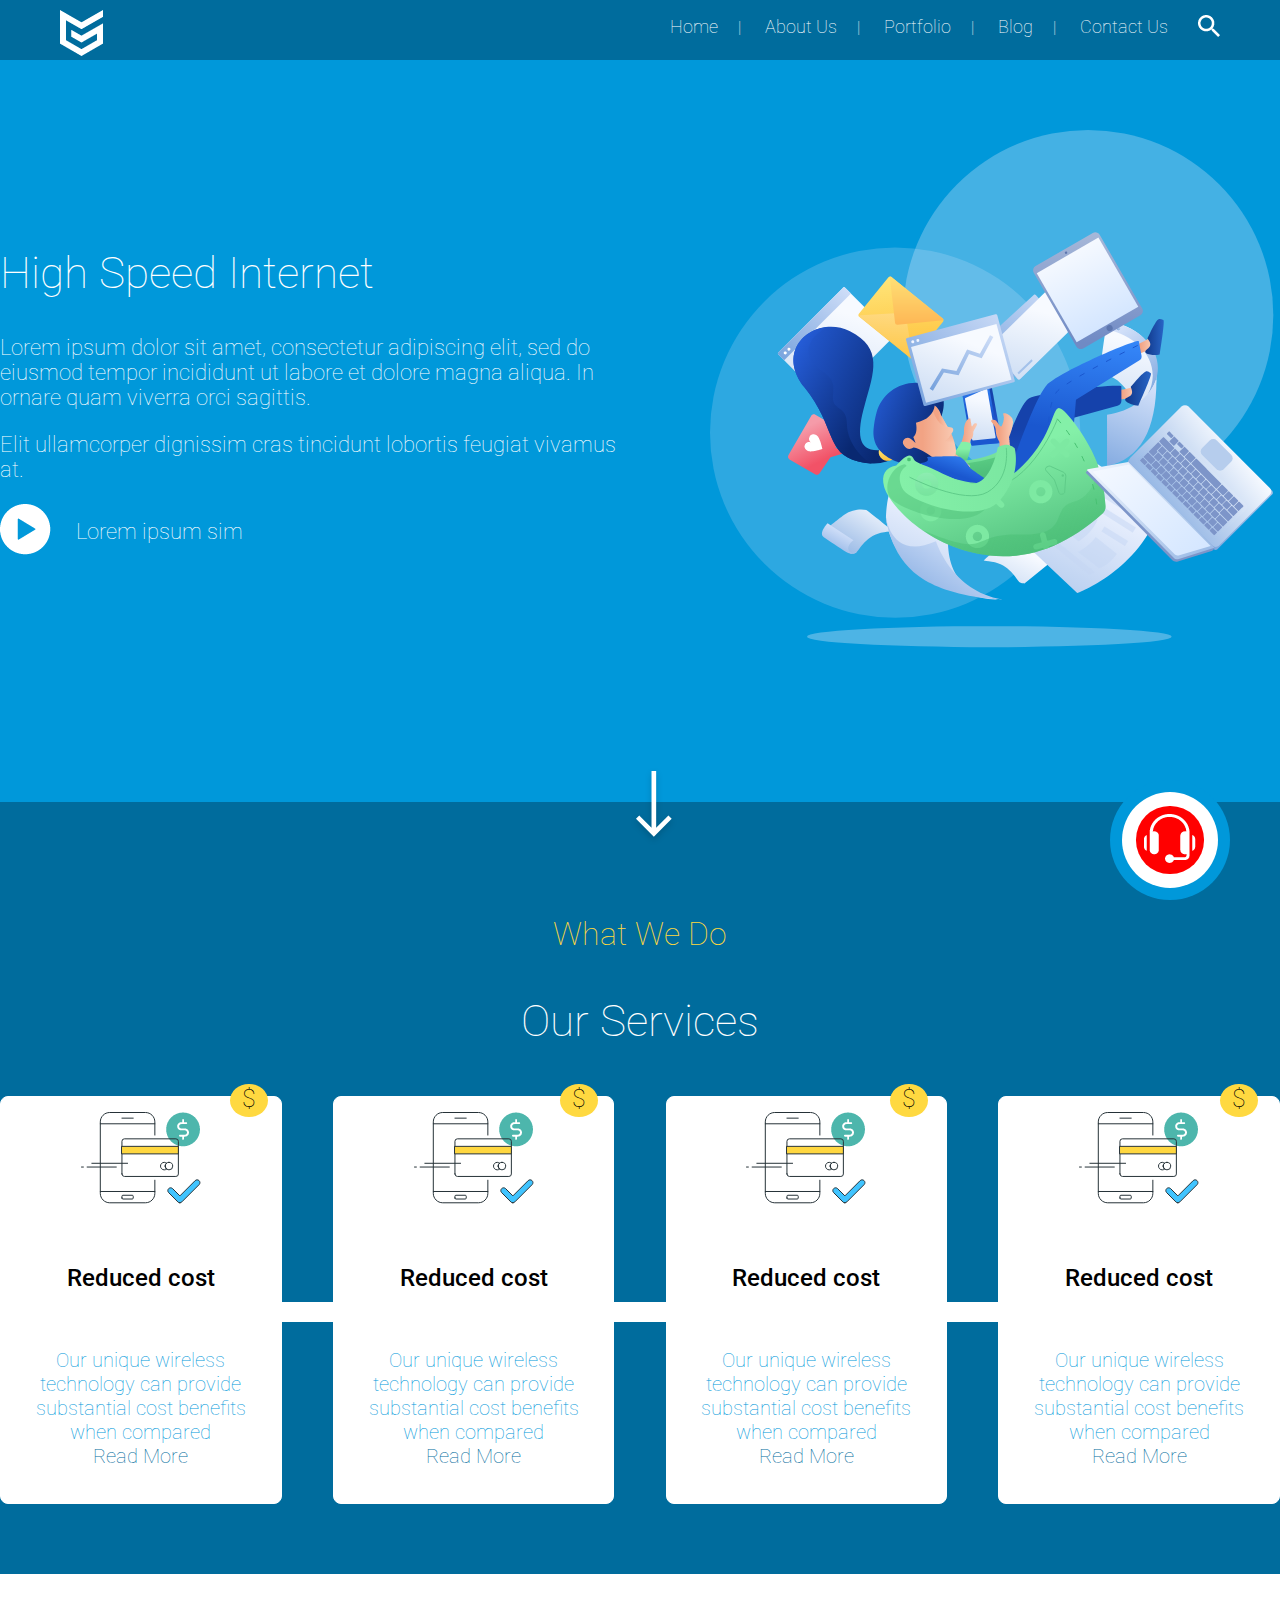
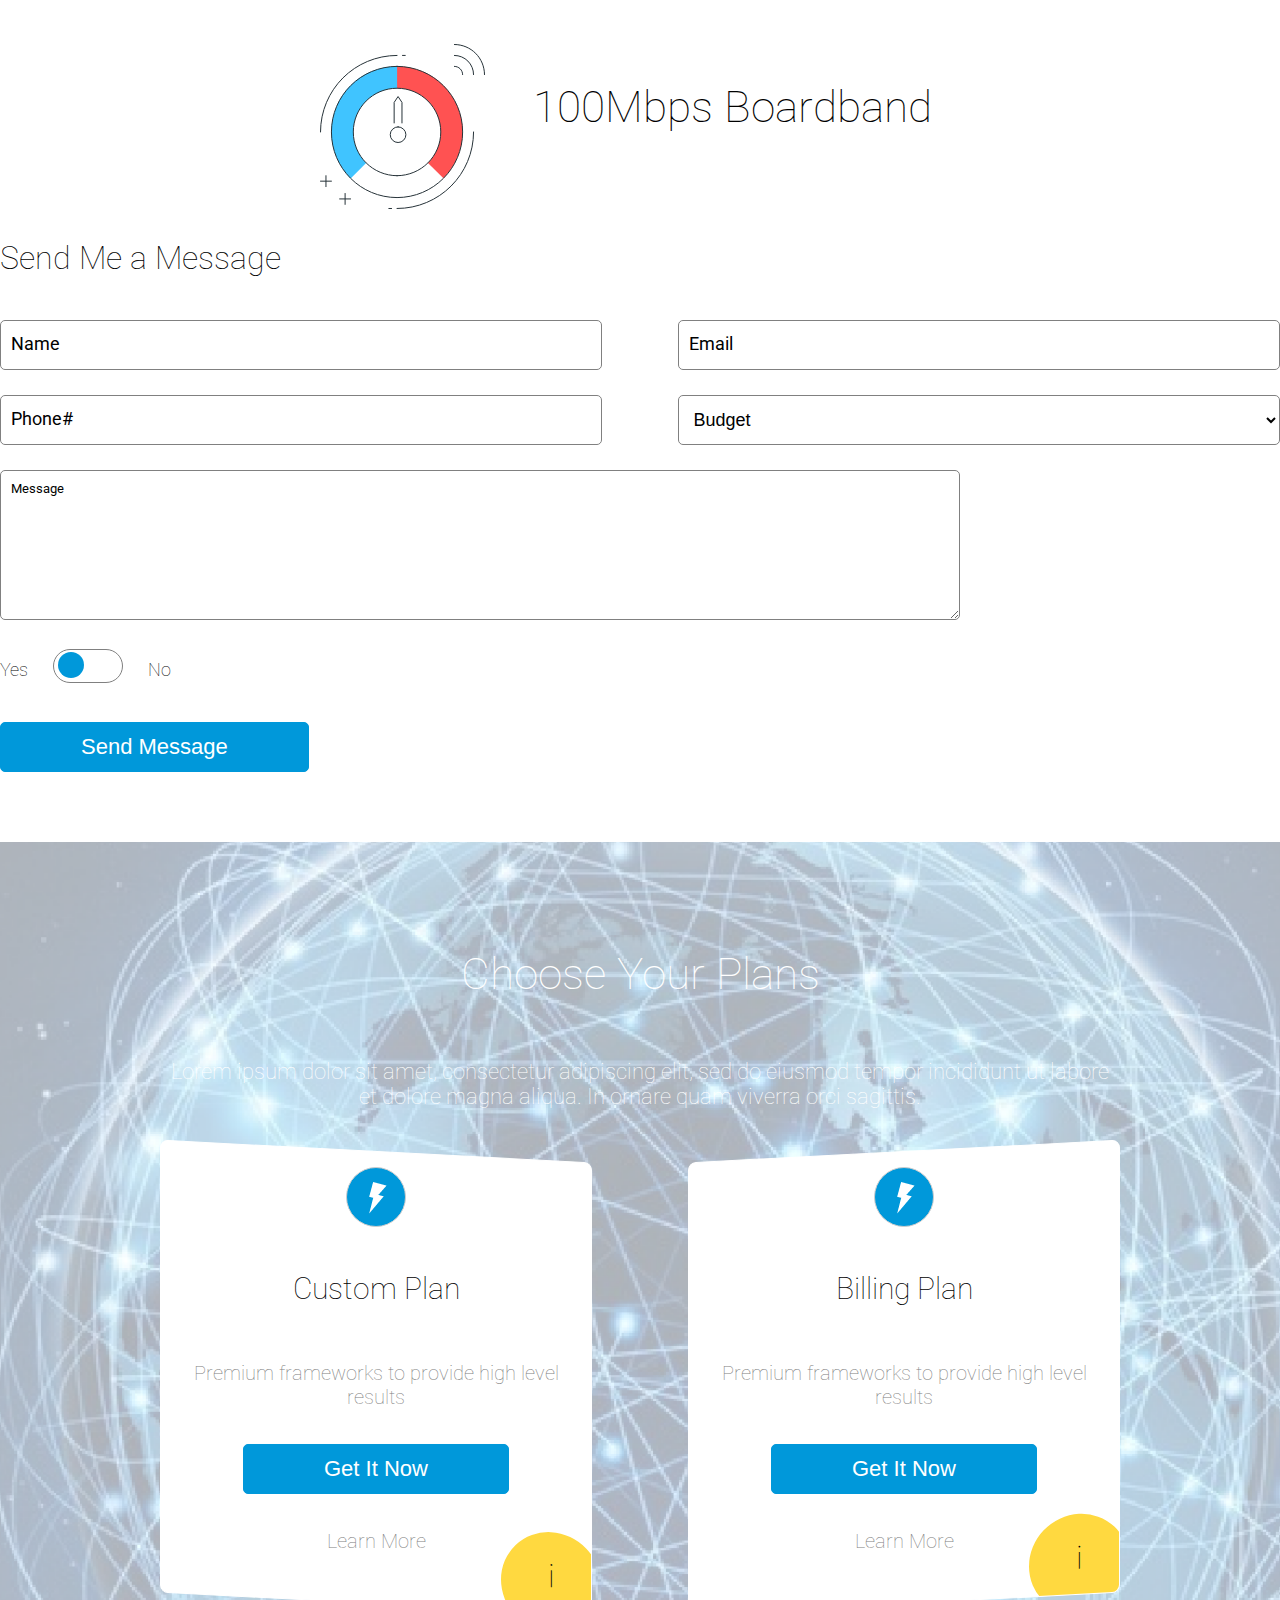
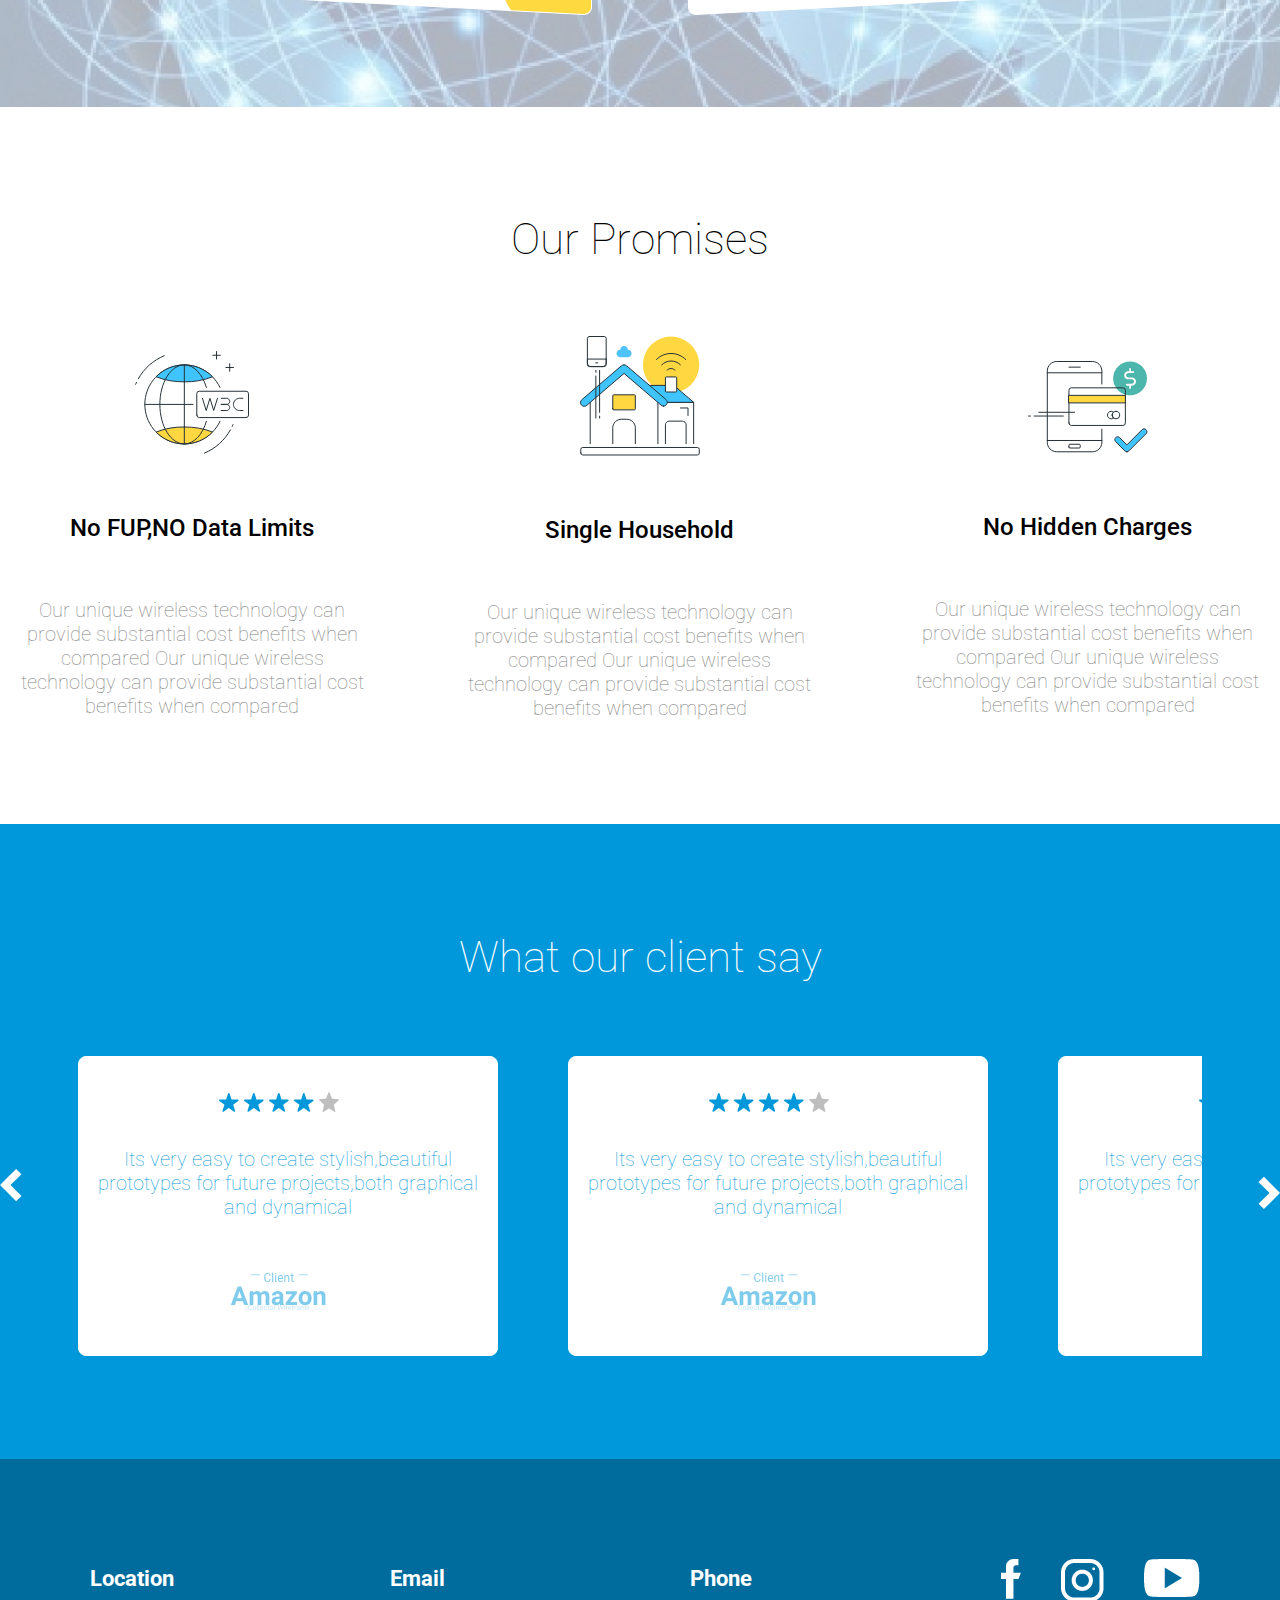
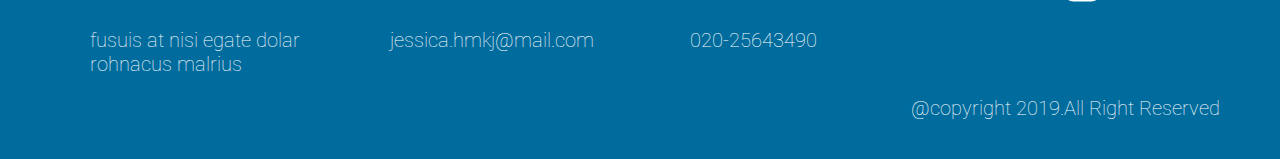
==== commit e4b41ba5: "all done" ====
--- a/ass-2/internet-index.html
+++ b/ass-2/internet-index.html
@@ -106,7 +106,9 @@
                                 when compared<br><span class="card-link">Read More</span>
                             </p>
                         </div>
-                    </div>
+                        <hr class="behind-card-bar">
+                    </div>
+                    
                 </div>
             </section>
             <section class="section-three">
--- a/ass-2/css/internet-style.css
+++ b/ass-2/css/internet-style.css
@@ -181,6 +181,7 @@
     margin-top:1%;
     border:1px solid white;
     border-radius:8px;
+    
 }
 .card-one{
     margin-left:0%;
@@ -194,20 +195,19 @@
     margin-top: 0px;
     margin-bottom: 0px;
 }
-.cards::before
+.behind-card-bar
+{
 
-{
-  content:'';
-  width:1200px;
-  border-bottom:1px solid white;
-  border-top:1px solid white;
-  padding:8px;
-  background-color: white;
+  border:none;
+  height:8px;
+  width:80%;
+  z-index: 0;
+  padding: 10px;
+  background-color:white;
   position:absolute;
   top:50%;
-  z-index: 1;
+}
 
-}
 
 .dollar-circle1,.dollar-circle2,.dollar-circle3,.dollar-circle4{
     width:3%;
@@ -406,8 +406,12 @@
      border-radius: 50%;*/
 }
 /*------------------------------------Section_4-------------------------------------------*/
-.section-four,.section-six{
-    background-color:#0098DA ;
+.section-four{
+    background-image: url("../images/plan_bg.png") ;
+    background-repeat: no-repeat;
+    background-position: center;
+    background-size: cover;
+  
 }
 .plan-heading,.plan-para,.section-six-heading{
     text-align: center;
@@ -506,6 +510,9 @@
    padding-top:25px;
 }
 /*-------------------------------------section-6------------------------------------------*/
+.section-six{
+    background-color: #0098DA;
+}
 .client-card-one,.client-card-two,.client-card-three{
     float:left;
     width:420px;
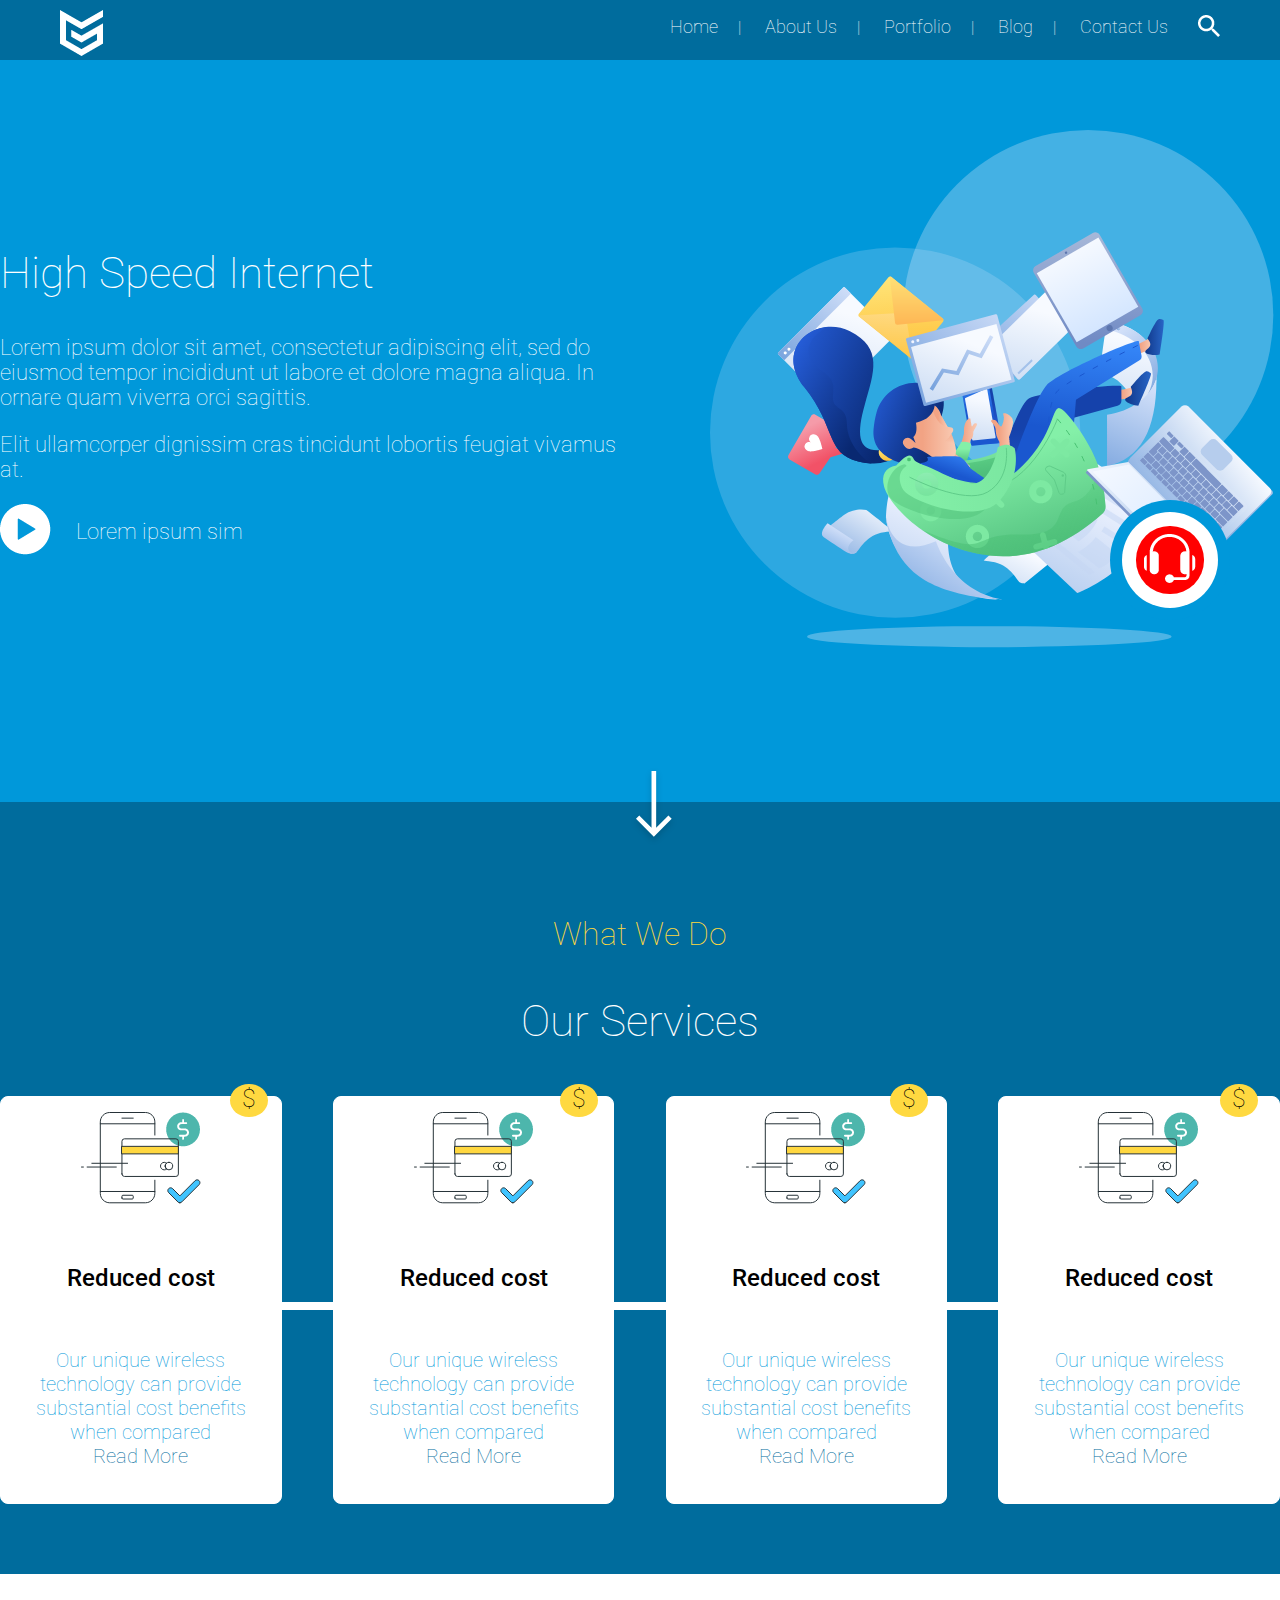
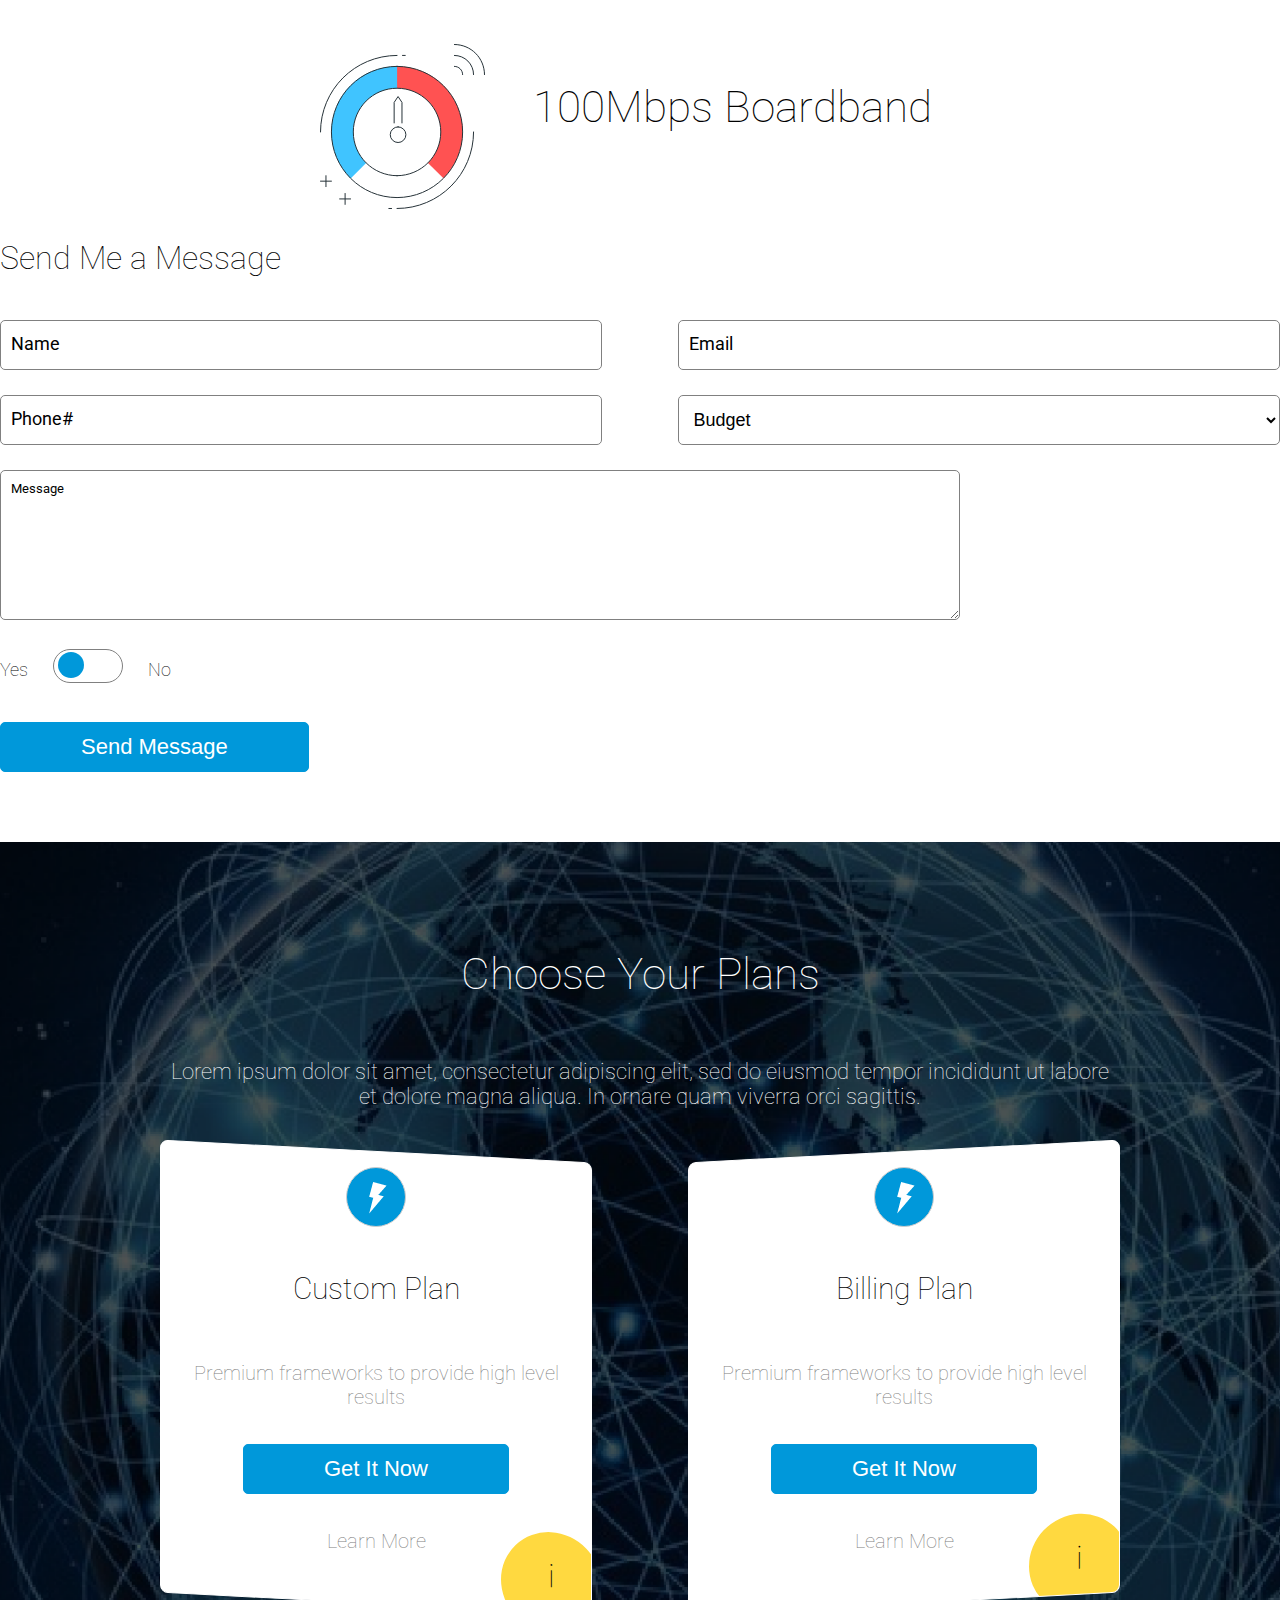
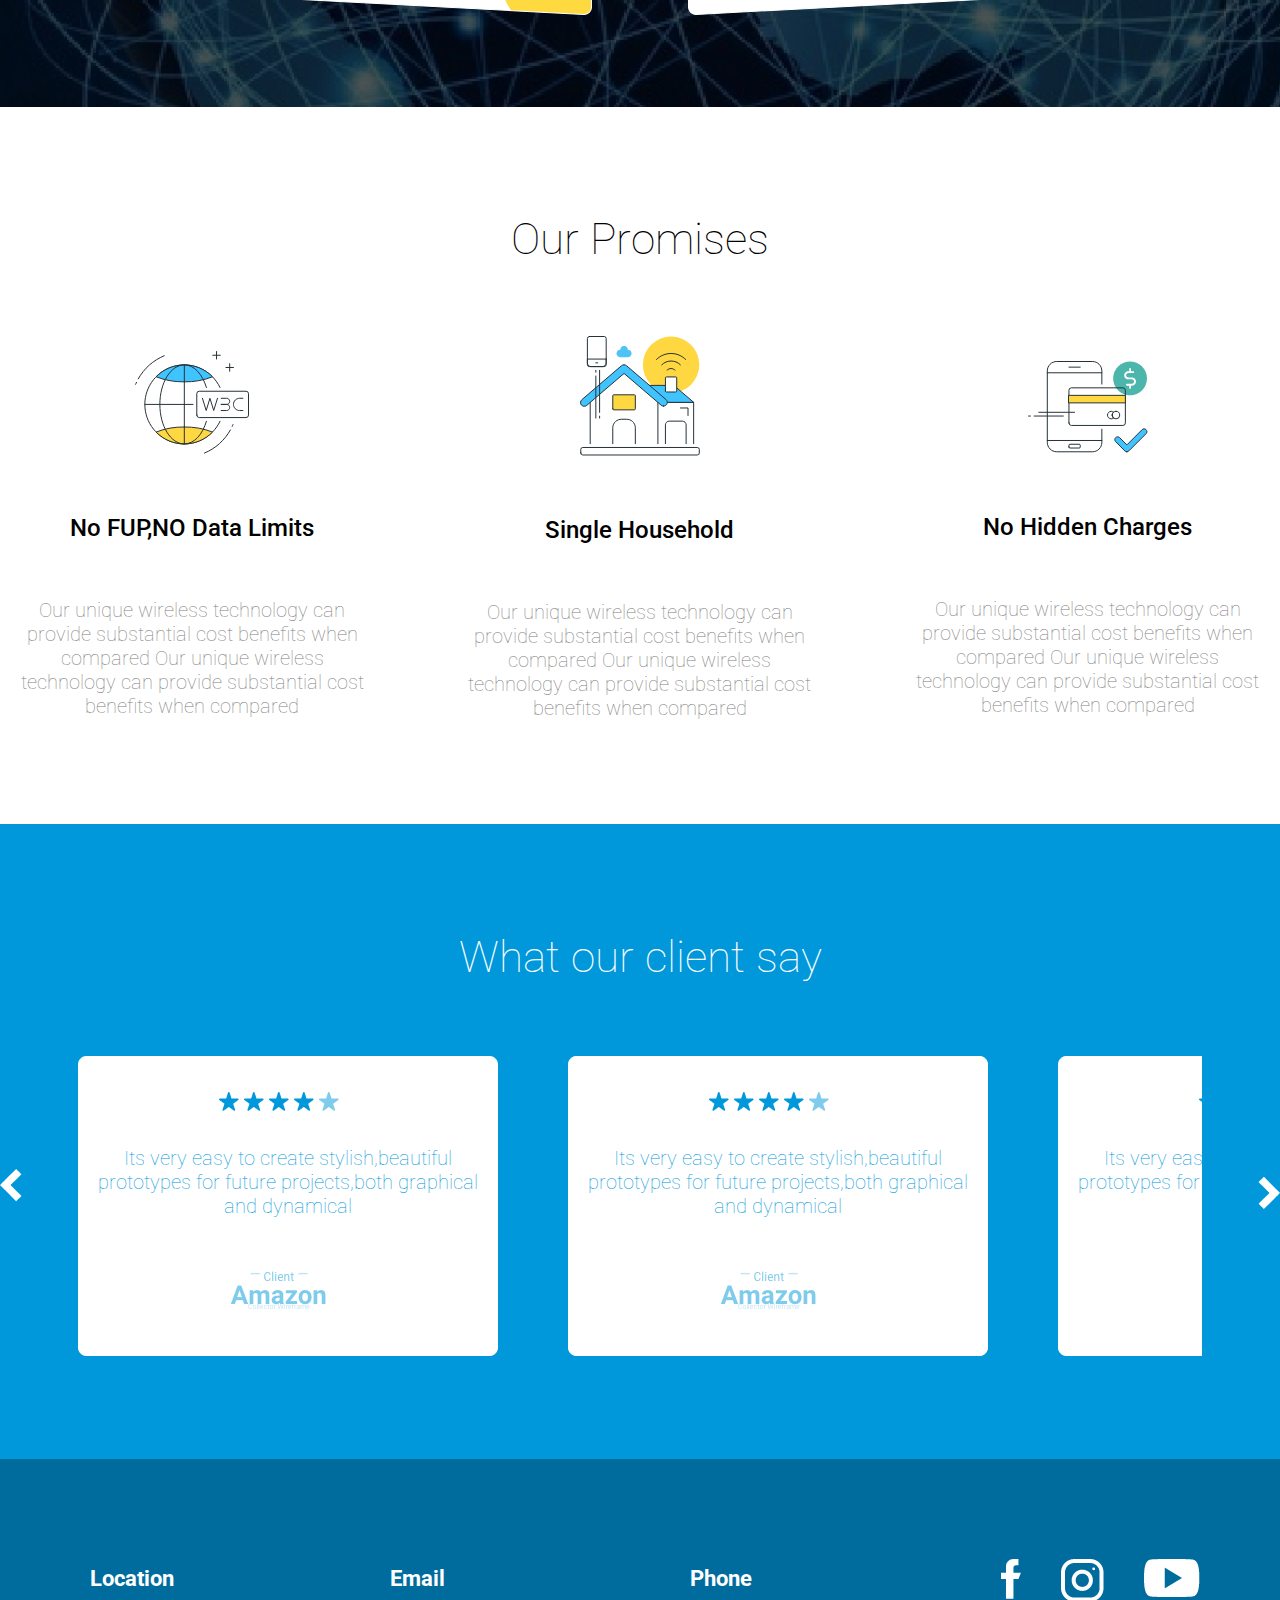
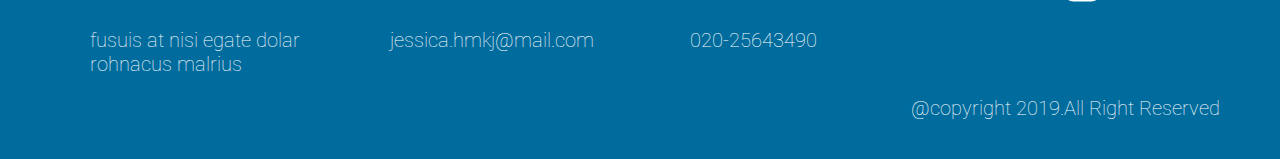
==== commit b499f475: "Done" ====
--- a/ass-2/internet-index.html
+++ b/ass-2/internet-index.html
@@ -212,7 +212,7 @@
                                 <img  src="images/star.png" alt="star-img">
                                 <img  src="images/star.png" alt="star-img">
                                 <img  src="images/star.png" alt="star-img">
-                                <img src="images/star_normal.png" alt="star-img">
+                                <img class="star-opacity" src="images/star.png" alt="star-img">
                                 </div>
                                 <p class="client-para">Its very easy to create stylish,beautiful prototypes for future projects,both
                                     graphical and dynamical
@@ -225,7 +225,7 @@
                                 <img  src="images/star.png" alt="star-img">
                                 <img  src="images/star.png" alt="star-img">
                                 <img src="images/star.png" alt="star-img">
-                                <img src="images/star_normal.png" alt="star-img">
+                                <img class="star-opacity" src="images/star.png" alt="star-img">
                                 </div>
                                 <p class="client-para">Its very easy to create stylish,beautiful prototypes for future projects,both
                                     graphical and dynamical
@@ -238,7 +238,7 @@
                                 <img  src="images/star.png" alt="star-img">
                                 <img  src="images/star.png" alt="star-img">
                                 <img src="images/star.png" alt="star-img">
-                                <img src="images/star_normal.png" alt="star-img">
+                                <img class="star-opacity" src="images/star.png" alt="star-img">
                                 </div>
                                 <p class="client-para">Its very easy to create stylish,beautiful prototypes for future projects,both
                                     graphical and dynamical
--- a/ass-2/css/internet-style.css
+++ b/ass-2/css/internet-style.css
@@ -114,6 +114,7 @@
     border-radius: 50%;
     bottom: 0;
     right: 50px;
+    top:500px;
     z-index: 1;
  }
  
@@ -202,7 +203,6 @@
   height:8px;
   width:80%;
   z-index: 0;
-  padding: 10px;
   background-color:white;
   position:absolute;
   top:50%;
@@ -376,7 +376,7 @@
     right: 50px;
  }
  
- .small-circle{
+.small-circle{
   margin-top: 10%;
    margin-left: 10%;
    
@@ -411,7 +411,7 @@
     background-repeat: no-repeat;
     background-position: center;
     background-size: cover;
-  
+    background-color: black;  
 }
 .plan-heading,.plan-para,.section-six-heading{
     text-align: center;
@@ -571,6 +571,9 @@
     padding-right: 125px;
     margin-top:20px;
 }
+.star-opacity{
+    opacity: 0.5;
+}
 /*--------------------------------footer-------------------------------------------------*/
 .footer{
 	height:300px;
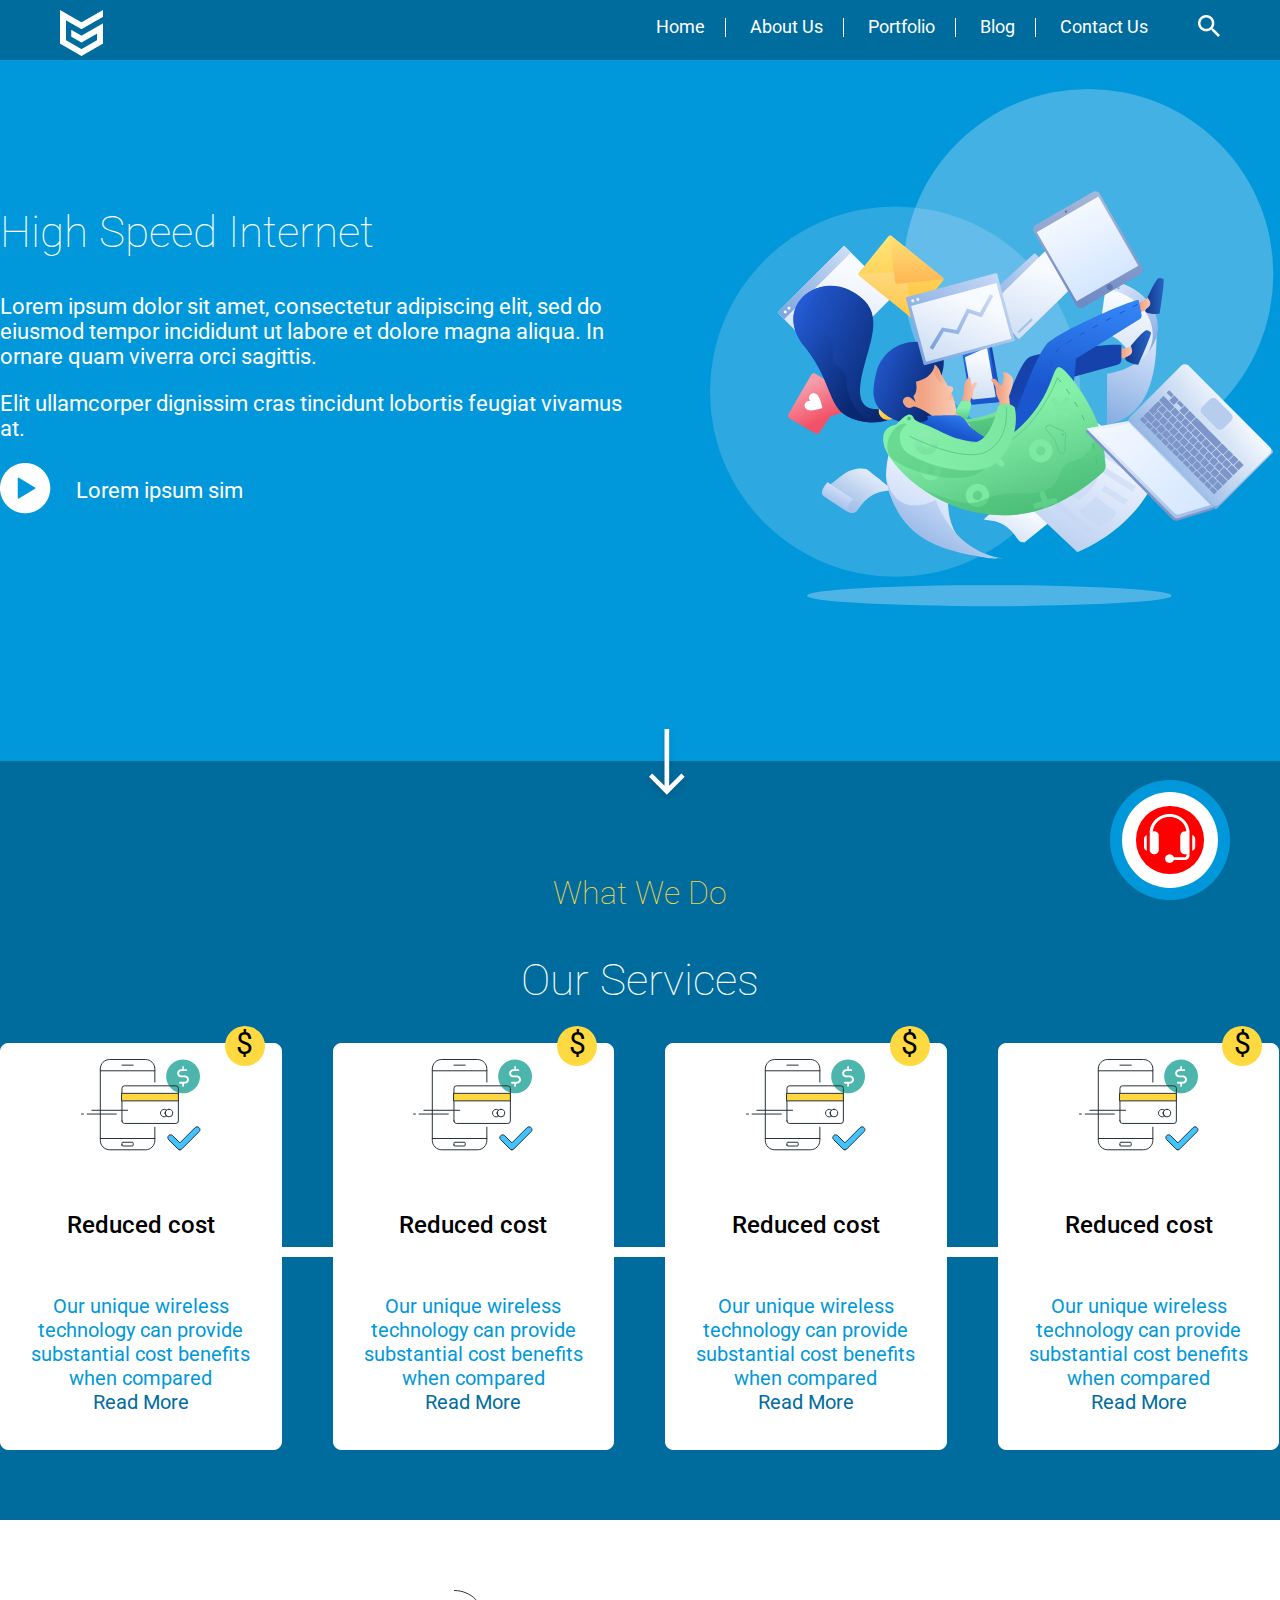
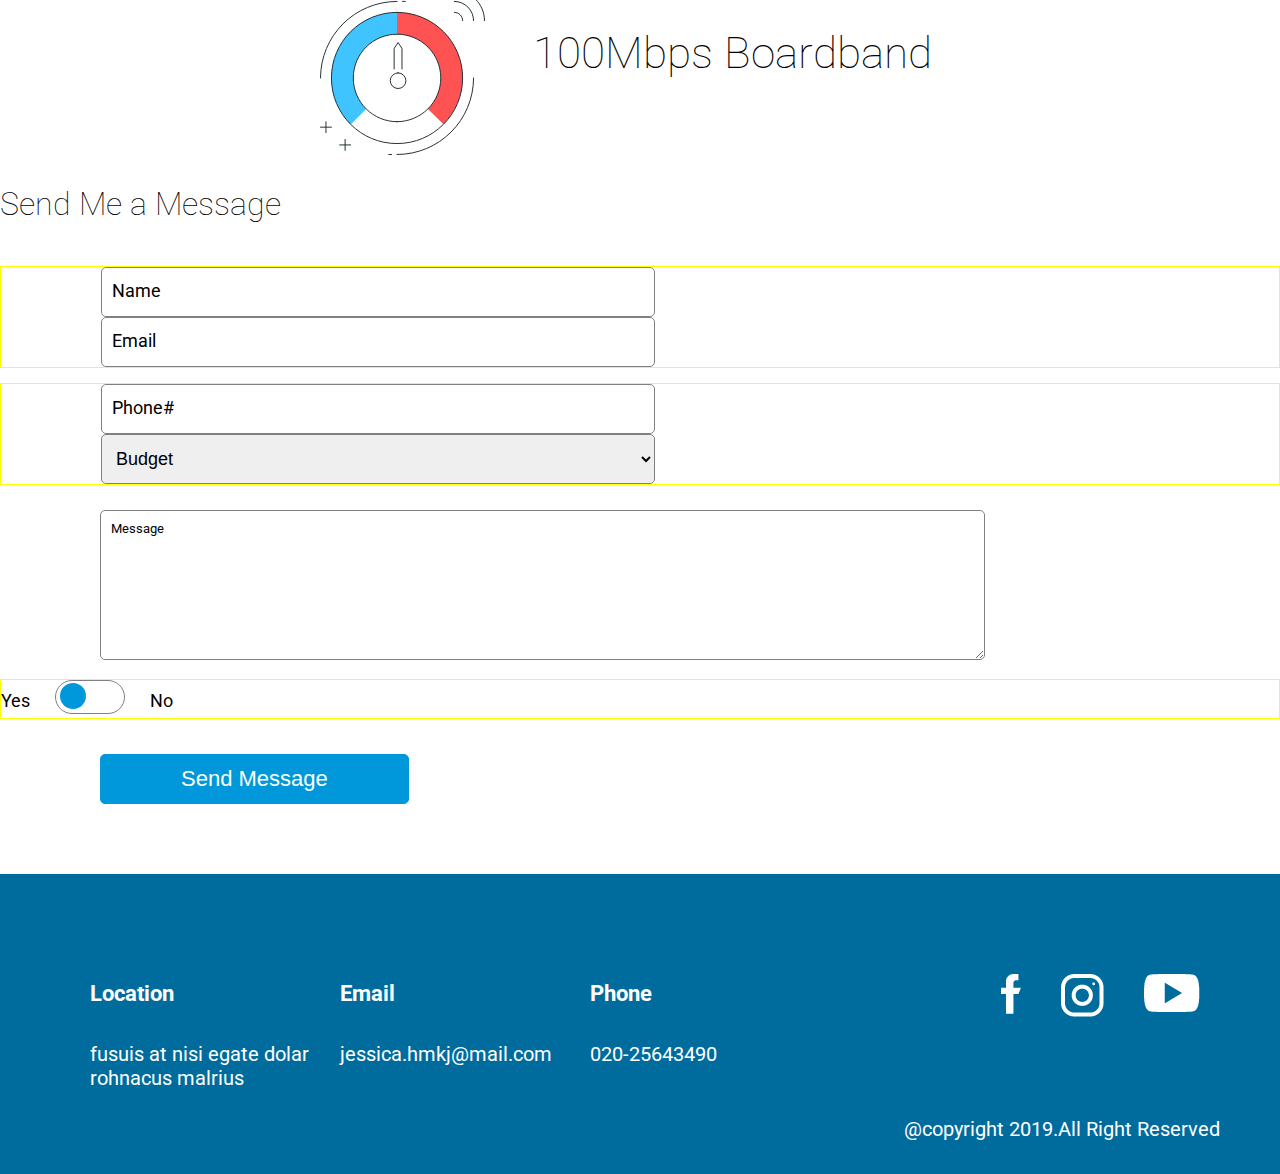
==== commit e61c7b67: "changes" ====
--- a/ass-2/internet-index.html
+++ b/ass-2/internet-index.html
@@ -4,134 +4,137 @@
         <link rel="stylesheet" href="css/internet-style.css">
         <link rel="stylesheet" href="reset.css">
         <style>
-      /* div,section{
+   /*div,section{
                 border:1px solid red;
-            }*/
-        </style>
+            }
+        </style>*/
     </head>
     <body>
             <header>
-                    <img class="header-img" src="images/logo.png" alt="logo image">
+                    <a href="#"><img class="header-img" src="images/logo.png" alt="logo image"></a>
                     <div class="header-menu">
                         <div class="header-nav-container">
                         <ul>
-                                <li><a href="#">Home</a></li><span class="menu-line">|</span>
-                                <li><a href="#">About Us</a></li><span class="menu-line">|</span>
-                                <li><a href="#">Portfolio</a></li><span class="menu-line">|</span>
-                                <li><a href="#">Blog</a></li><span class="menu-line">|</span>
+                                <li><a href="#">Home</a></li>
+                                <li><a href="#">About Us</a></li>
+                                <li><a href="#">Portfolio</a></li>
+                                <li><a href="#">Blog</a></li>
                                 <li><a href="#">Contact Us</a></li>
                         </ul>
                         </div>
                         <div class="search">
-                        <img src="images/search.png" alt="search image"></div>
+                        <a href="#"><img src="images/search.png" alt="search image"></div></a>
                     </div>
             </header>
-            <section class="section-one">
-                <div class="container">
-                    <div class="circle">
-                       <div class="small-circle">
-                           <div class="smaller">
-                           
-                               <img class="img" src="images/support.png" alt="facebook-icon">
-                           
-                           </div>
-                       </div>
-                    </div>
-                 </div>
-                <div class="section-one-container">
-                    <div class="section-one-info">
+            
+            <div class="body-container">
+                <section class="section-body banner">
+                <div class="section-container">
+                    <div class="basic-info">
                         <h2>High Speed Internet</h2>
                         <p>
                             Lorem ipsum dolor sit amet, consectetur adipiscing elit,
                              sed do eiusmod tempor incididunt ut labore et dolore magna aliqua. 
                              In ornare quam viverra orci sagittis.</p>
                         <p>Elit ullamcorper dignissim cras tincidunt lobortis feugiat vivamus at.</p>
-                            <img class="play-icon" src="images/play.png" alt="play-icon">
-                            <p class="play-search">Lorem ipsum sim</p>
-                    </div>
-                    <div class="section-one-pic">
+                        <div class="play-video">
+                        <a href="#" >  <img class="play-icon" src="images/play.png" alt="play-icon">
+                            <p class="play-search">Lorem ipsum sim</p></a>
+                        </div>
+                    </div>
+                    <div class="banner-img">
                         <img src="images/hero-img.png" alt="banner-img">
                     </div>
                 </div>
-            </section>
-            
-            <div class="down-arrow"><img  src="images/down-arrow.png" alt="down-arrow-icon"></div>
-            <section class="section-two">
-                <div class="section-two-container">
+                <div class="down-arrow"><img src="images/down-arrow.png" alt="down-arrow-icon"></div>
+            </section>
+            <!----------------------------------------SECTION-2------------------------------------->
+            <section class="section-body blue-bg">
+                <div class="section-container blue-bg">
                     <h4>What We Do</h4>
-                    <h2 class="services-heading">Our Services</h2>
+                    <h2>Our Services</h2>
                     <div class="services-card-container">
-                        <div class="card-one">
-                            <div class="dollar-circle1">
+                    
+                        <div class="cards">
+                            <div class="dollar-circle">
                                 $
                             </div>
                             <img class="cards-imag" src="images/promise-icon3.png" alt="promise-image">
                             <h6>Reduced cost</h6>
-                            <p class="cards-para">
-                                Our unique wireless technology can provide substantial cost benefits 
-                                when compared<br><span class="card-link">Read More</span>
-                            </p>
-                        </div>
-                        <div class="cards">
-                            <div class="dollar-circle2">
+                            <p>
+                                Our unique wireless technology can provide substantial cost benefits 
+                                when compared<br><span>Read More</span>
+                            </p>
+                        </div>
+                       
+                       
+                        <div class="cards">
+                            <div class="dollar-circle">
                                 $
                             </div>
                             <img class="cards-imag" src="images/promise-icon3.png" alt="promise-image">
                             <h6>Reduced cost</h6>
-                            <p class="cards-para">
-                                Our unique wireless technology can provide substantial cost benefits 
-                                when compared<br><span class="card-link">Read More</span>
-                            </p>
-                        </div>
-                        <div class="cards">
-                            <div class="dollar-circle3">
-                                $
-                            </div>
-                            <img class="cards-imag" src="images/promise-icon3.png" alt="promise-image">
-                            <h6>Reduced cost</h6>
-                            <p class="cards-para">
-                                Our unique wireless technology can provide substantial cost benefits 
-                                when compared<br><span class="card-link">Read More</span>
-                            </p>
-                            
-                        </div>
-                        <div class="card-last">
-                            <div class="dollar-circle4">
-                                $
-                            </div>
-                            <img class="cards-imag" src="images/promise-icon3.png" alt="promise-image">
-                            <h6>Reduced cost</h6>
-                            <p class="cards-para">
-                                Our unique wireless technology can provide substantial cost benefits 
-                                when compared<br><span class="card-link">Read More</span>
-                            </p>
-                        </div>
-                        <hr class="behind-card-bar">
+                            <p>
+                                Our unique wireless technology can provide substantial cost benefits 
+                                when compared<br><span>Read More</span>
+                            </p>
+                        </div>
+                       
+                        
+                        <div class="cards">
+                            <div class="dollar-circle">
+                                $
+                            </div>
+                            <img  src="images/promise-icon3.png" alt="promise-image">
+                            <h6>Reduced cost</h6>
+                            <p>
+                                Our unique wireless technology can provide substantial cost benefits 
+                                when compared<br><span>Read More</span>
+                            </p>
+                        </div>   
+                        
+                        <div class="cards">
+                            <div class="dollar-circle">
+                                $
+                            </div>
+                            <img src="images/promise-icon3.png" alt="promise-image">
+                            <h6>Reduced cost</h6>
+                            <p>
+                                Our unique wireless technology can provide substantial cost benefits 
+                                when compared<br><span>Read More</span>
+                            </p>
+                        </div>
+                       
+            
                     </div>
                     
                 </div>
             </section>
-            <section class="section-three">
+    <!------------------------------------------SECTION-3-------------------------------------------->
+            <section class="section-body white-bg">
                 
-                <div class="section-three-container">
-                    <div class="heading-img">
-                        <img class="boardband-img" src="images/brodband.png" alt="boardband-img">
+                <div class="section-container white-bg">
+                    <div class="boardband-heading-img">
+                        <img src="images/brodband.png" alt="boardband-img">
                         <h2 >100Mbps Boardband</h2>
                     </div>
+                    <form>
                     <h4>Send Me a Message</h4>
-                    <div class="name-email">
-                        <input type="text" name=name placeholder="Name">
-                        <input type="email" name=email placeholder="Email">
-                    </div>
-                    <div class="phoneno-budget">
-                        <input type="number" name=phoneno placeholder="Phone#">
-                        <select class="budget" name="budget">
+                    <div class="form-group">
+                        <div class="form-controls"><input type="text" name=name placeholder="Name"></div>
+                        <div class="form-controls"><input type="email" name=email placeholder="Email"></div>
+                    </div>
+                    <div class="form-group">
+                    <div class="form-controls"><input type="number" name=phoneno placeholder="Phone#"></div>
+                    <div class="form-controls"><select class="budget" name="budget">
                             <option value="budget">Budget</option>
                             <option value="saab">Saab</option>
                           </select>
                     </div>
-                    <textarea name="message" placeholder="Message"></textarea>
-                    <div class="yes-no">
+                    </div>
+                    <div class="form-controls">
+                    <textarea name="message" placeholder="Message"></textarea></div>
+                    <div class="form-group">
                         <span class="yes">Yes</span>
                         <div class="toggle">
                         <label class="switch">
@@ -140,12 +143,16 @@
                         </div>
                         <span class="no">No</span>
                     </div>
-                    <br>
-                    <br>
-                    <button class="form-button"type="button">Send Message</button>
+                    <div class="form-controls">
+                    <button class="form-button" type="button">Send Message</button></div>
+                </form>
                 </div>
 
             </section>
+            
+      <!----  
+           
+            
             <section class="section-four">
             	<div class="section-four-container">
             		<h2 class="plan-heading">Choose Your Plans</h2>
@@ -251,7 +258,18 @@
                         <img class="right-arrow" src="images/arrow-right.png" alt="arrow-img">
                     </div>
                 </div>
-            </section>
+            </section>-->
+          
+                <div class="circle">
+                   <div class="small-circle">
+                       <div class="smaller">
+                       
+                           <img class="img" src="images/support.png" alt="facebook-icon">
+                       
+                       </div>
+                   </div>
+                </div>
+            </div>
             <footer class="footer">
             	<div class="footer-left">
             		<div class="location">
@@ -268,13 +286,14 @@
             		</div>
             	</div>
             	<div class="footer-right">
-            		<img class="footer-img" src="images/facebook.png" alt="facebook-icon">
-            		<img class="footer-img" src="images/instagram.png" alt="instagram-icon">
-            		<img class="footer-img" src="images/youtube.png" alt="youtube-icon">
+                    <div class="social-media">
+            		<a href="#"><img class="footer-img" src="images/facebook.png" alt="facebook-icon"></a>
+            		<a href="#"><img class="footer-img" src="images/instagram.png" alt="instagram-icon"></a>
+            		<a href="#"><img class="footer-img" src="images/youtube.png" alt="youtube-icon"></a>
             	</div>
             	<div class="copy-right">
             		@copyright 2019.All Right Reserved
-            	</div>
+            	</div></div>
             </footer>
     </body>
 </html>--- a/ass-2/css/internet-style.css
+++ b/ass-2/css/internet-style.css
@@ -1,14 +1,11 @@
-@import url("https://fonts.googleapis.com/css?family=Roboto&display=swap");
-@import url("https://fonts.googleapis.com/css?family=Roboto:500&display=swap");
-@import url("https://fonts.googleapis.com/css?family=Roboto:700&display=swap");
+@import url("https://fonts.googleapis.com/css?family=Roboto:300,400,500,700&display=swap");
 *{
     box-sizing: border-box;
 }
 body{
-    padding:0px;
+    padding-top:0px;
     margin:0px;
     font-family: 'Roboto', sans-serif;
-    font-weight:50;
 }
 header{
     height:60px;
@@ -45,219 +42,194 @@
  }
  .header-nav-container li{
      display:inline;
- }
+     border-right: 1px solid white;
+}
+li:last-child{
+    border-right: none;
+}
+
  .header-nav-container li a{
      text-decoration: none;
      color:#151D41;
      font-size: 18px;
      color: white;
- }
- /*--------------------------------SECTION_1-----------------------------------------------------*/
- .section-one,.section-two,.section-three,.section-four,.section-five,.section-six{
-     width:100%;
-     height:auto;
-     background-color: #0098DA;
-     margin-top: 60px;
-     clear:both;
- }
- /*.section-one{
-     position: relative;
-     top:60px
- }*/
- .section-one-container,.section-two-container,.section-three-container,.section-four-container,.section-five-container,.section-six-container{
-     width:1280px;
-     margin:auto;
+     margin-left:20px;
+     margin-right:20px;
+ }
+ 
+ /*-----------------------------common css------------------------------------------------------------*/
+.body-container{
+    width:100%;
+
+}
+.section-body{
+    width:100%;
+    height:auto;
+    background-color: #0098DA;
+    clear:both;
+   
+}
+ .section-container{
+    width:1280px;
+    margin:auto;
     padding-top: 70px;
      padding-bottom: 70px;
      overflow: hidden;
-   /* position: relative;*/
- }
- .section-one-info,.section-one-pic{
+
+ }
+ .section-container::after{
+     clear: both;
+ }
+
+h2{
+    font-size: 44px;
+    color:white;
+    font-weight: 50;
+}
+h4{
+    font-size: 32px;
+    text-align: center;
+    color:#FFD940;
+    font-weight: 50;
+}
+h6{
+    font-size: 24px;
+    text-align: center;
+    color: black;
+    font-weight: 500;
+}
+p{
+    font-size: 22px;
+    color:white;
+    
+}
+ /*--------------------------------SECTION_1-----------------------------------------------------*/
+.banner{
+    position: relative;
+}
+ .basic-info,.banner-img{
      width:50%;
      height:auto;
      float:left;
      padding-top: 80px;
      padding-bottom: 80px;
  }
-.section-one-pic{
+
+.banner-img{
     float:right;
     padding-top: 0px;
     padding-left:70px;
 }
-h2{
-    font-size: 44px;
-    color:white;
-    font-weight: 50;
-}
-p{
-    font-size: 22px;
-    color:white;
-    
-}
-.play-icon,.play-search{
-    float:left;
+
+.play-search,.play-icon{
+    float:left;
+}
+.play-video{
+    clear:both;
 }
 .play-search{
     margin-top:15px;
     margin-left: 25px;
 }
-.container {
-    position: relative;
-    width: 100%;
+.down-arrow{
+    position:absolute;
+    left:50%;
+    bottom:-50px;
     
- }
- .circle {
-    position:fixed;
-    width: 120px;
-    height: 120px;
-    background-color: #0098DA;
-    border-radius: 50%;
-    bottom: 0;
-    right: 50px;
-    top:500px;
-    z-index: 1;
- }
- 
- .small-circle{
-  margin-top: 10%;
-   margin-left: 10%;
-   
-   position: fixed;
-   width: 80%;
-   height: 80%;
-   background-color: white;
-   border-radius: 50%;
- }
- .smaller{
-    margin-top: 15%;
-     margin-left: 15%;
-     
-     position: fixed;
-     width: 70%;
-     height: 70%;
-     background-color: red;
-     border-radius: 50%;
-   }
-.img{
-    margin-top: 12%;
-     margin-left: 12%;
-     position: fixed;
-}
+   
+}
+/*
+
 /*--------------------------------------SECTION_2-----------------------------------------------*/
-.section-two{
+.blue-bg{
    background-color: #006C9D;
-    margin-top:0px;
-}
-h4{
-    font-size: 32px;
+}
+
+.blue-bg h2{
     text-align: center;
-    color:#FFD940;
-    font-weight: 50;
-}
-.services-heading{
+}
+
+.services-card-container .cards{
     text-align: center;
-}
-.services-card-container{
-    box-sizing: border-box;
-    position: relative;
-    overflow: hidden;
-}
-h6{
-    font-size: 24px;
-    text-align: center;
-    color: black;
-    font-weight: 500;
-}
-.cards-para{
+    width:22%;
+    float:left;
+    padding:15px;
+    background-color: white;
+    border:1px solid white;
+    border-radius:8px;
+   margin-right: 51px;
+   position: relative;
+   
+}
+.services-card-container .cards:last-child{
+    margin-right: 0px;
+}
+.services-card-container .cards p{
     font-size: 20px;
     color:#0098DA;
 }
-.cards,.card-one,.card-last{
-    text-align: center;
-    float:left;
-    width:22%;
-    padding:15px;
-    background-color: white;
-    margin-right:4%;
-    margin-top:1%;
-    border:1px solid white;
-    border-radius:8px;
-    
-}
-.card-one{
-    margin-left:0%;
-}
-.card-last{
-    margin-right: 0%;
-}
-.card-link{
+
+
+.services-card-container .cards span{
     font-size: 20px;
     color:#006C9D;
     margin-top: 0px;
     margin-bottom: 0px;
 }
-.behind-card-bar
+.services-card-container .cards::after,
+.services-card-container .cards::before
 {
-
-  border:none;
+  content: '';
+  width:55px;
+  border-top: 1px solid white;
+  border-bottom: 1px solid white;
   height:8px;
-  width:80%;
-  z-index: 0;
   background-color:white;
   position:absolute;
   top:50%;
 }
-
-
-.dollar-circle1,.dollar-circle2,.dollar-circle3,.dollar-circle4{
-    width:3%;
-    height:8%;
+.services-card-container .cards::after
+{
+    left:100%;
+}
+.services-card-container .cards::before
+{
+    right:100%;
+}
+.services-card-container .cards:first-child:before,
+.cards:last-child:after {
+  display:none;
+}
+
+.services-card-container .cards .dollar-circle{
+    width:40px;
+    height:40px;
     border-radius:50%;
     background-color:#FFD940;
     position: absolute;
-    top:0px;
-    left:230px;
-    text-align:center;
-    font-size: 25px;
-   
-}
-.dollar-circle2{
-    top:0px;
-    left:560px;
-}
-.dollar-circle3{
-    top:0px;
-    left:890px;
-}
-.dollar-circle4{
-    top:0px;
-    left:1220px;
-}
-.down-arrow{
-    position:absolute;
-    left:49%;
-    top:765px;
-   
-}
+    top:-18px;
+    font-size: 30px;
+    left:80%;
+}
+
 /*------------------------SECTION_3-----------------------------------------------------------------*/
-.section-three,.section-four,.section-five,.section-six{
+.white-bg{
     background-color: white;
-    margin-top:0px;
-}
-.heading-img{
-    text-align: center;
-    padding-left:25%;
+   
+}
+.boardband-heading-img{
     overflow: hidden;
-}
-.boardband-img{
-    float:left;
-}
-.heading-img h2{
+    padding-left: 25%;
+}
+.boardband-heading-img img{
+    float:left;
+}
+.boardband-heading-img h2{
     color:black;
     float:left;
     margin-left: 5%;
 }
-.section-three-container h4{
+form h4{
     clear:both;
     color:black;
     text-align: left;
@@ -273,16 +245,18 @@
     border:1px solid grey;
     color:black;
 }
-.name-email,.phoneno-budget{
+.form-group{
+    margin-top: 15px;
     overflow: hidden;
-}
-input[type="email"],.budget{
-    margin-left: 6%;
+    border: 1px solid yellow;
+}
+
+.form-controls{
+    margin-left: 100px;
     background-color: white;
-}
-.phoneno-budget,.yes-no{
-    margin-top: 25px;
-}
+    overflow: hidden;
+}
+
 textarea{
     width:75%;
     margin-top:25px ;
@@ -400,96 +374,9 @@
     margin-top: 12%;
      margin-left: 12%;
      position: absolute;
-    /* width: 60%;
-     height: 60%;
-     background-color: #0098DA;
-     border-radius: 50%;*/
-}
-/*------------------------------------Section_4-------------------------------------------*/
-.section-four{
-    background-image: url("../images/plan_bg.png") ;
-    background-repeat: no-repeat;
-    background-position: center;
-    background-size: cover;
-    background-color: black;  
-}
-.plan-heading,.plan-para,.section-six-heading{
-    text-align: center;
-    color:white;
-}
-.plan-cards-container{
-	width:75%;
-	margin:auto;
-	overflow:hidden;
-	height:600px;
-}
-.plan-card-one,.plan-card-two,.promise-card-two,.promise-card-one,.promise-card-last{
-    text-align: center;
-    float:left;
-    width:45%;
-    padding:15px;
-    background-color: white;
-    margin-left:5%;
-    margin-right:5%;
-    border:1px solid white;
-    margin-top:20px;
-    border-radius:8px;
-    position: relative;
-    overflow: hidden;
-}
-.plan-card-heading,.plan-card-heading1{
-	font-size:30px;
-    color:black;
-    transform: skewY(-3deg);
-}
-.plan-card-para,.plan-card-para1{
-	font-size:20px;
-	color:grey;
-    text-align:center;
-    padding-bottom: 15px;
-    padding-top:15px;
-    transform: skewY(-3deg);
-}
-.plan-icon,.plan-button{
-    transform: skewY(-3deg);
-}
-.plan-icon1,.plan-button1,.plan-card-heading1,.plan-card-para1{
-    transform: skewY(3deg);
-}
-.plan-card-one{
-    margin-left:0%;
-    transform: skewY(3deg);
-}
-.plan-card-two{
-    margin-right: 0%;
-     transform: skewY(-3deg);
-}
-.info-icon{
-	text-align: center;
-	 width: 100px;
-    height: 100px;
-     background: #FFD940;
-     border-radius: 50%;
-     font-size: 32px;
-     padding-top:25px;
-     padding-bottom:0px;
-     position: absolute;
-     bottom:-20px;
-     right:-10px;
-}   
-  
-/*---------------------------------------section-5------------------------------------------*/
-.promise-card-container{
-   margin-top:70px;
-}
-.promise-heading{
-   color:black;
-   text-align: center;
-}
-.promise-para{
-   color:grey;
-   font-size:20px;
-}
+   
+}
+
 .promise-card-two,.promise-card-one,.promise-card-last{
    width:30%;
    margin-left:3%;
@@ -509,70 +396,44 @@
    margin-right: 0%;
    padding-top:25px;
 }
-/*-------------------------------------section-6------------------------------------------*/
-.section-six{
+*/
+
+
+.circle {
+    position:fixed;
+    width: 120px;
+    height: 120px;
     background-color: #0098DA;
-}
-.client-card-one,.client-card-two,.client-card-three{
-    float:left;
-    width:420px;
-    height:300px;
-    background-color: white;
-    color:#0098DA;
-    font-size: 20px;
-    margin-left:3%;
-    margin-right:2%;
-    padding:15px;
-    border:1px solid white;
-    border-radius: 8px;
-}
-.forward-backward-arrow{
-    overflow: hidden;
-}
-.client-smaller-cards-container{
-    width:1124px;
-    margin:0px auto;
-    overflow: hidden;
-
-}
-.client-cards-container{
-    width:125%;
-    margin:auto;
-}
-
-.client-para{
-    color:#0098DA;
-    font-size: 20px;
-    text-align: center;
-    margin-top: 30px;
-}
-.right-arrow{
-    float:right;
-    position: relative;
-    bottom:180px;
-}
-.left-arrow{
-    position: relative;
-    top:150px;
-}
-.client-card-one{
-    margin-left: 0px;
-}
-.client-card-three{
-    margin-right: 0px;
-}
-.client-logo{
-    margin-top:30px;
-    padding-left: 125px;
-    padding-right: 125px;
-}
-.star{
-    padding-left: 125px;
-    padding-right: 125px;
-    margin-top:20px;
-}
-.star-opacity{
-    opacity: 0.5;
+    border-radius: 50%;
+    bottom: 320px;
+    right: 50px;
+    z-index: 1;
+ }
+ 
+ .small-circle{
+  margin-top: 10%;
+   margin-left: 10%;
+   
+   position: absolute;
+   width: 80%;
+   height: 80%;
+   background-color: white;
+   border-radius: 50%;
+ }
+ .smaller{
+    margin-top: 15%;
+     margin-left: 15%;
+     
+     position: absolute;
+     width: 70%;
+     height: 70%;
+     background-color: red;
+     border-radius: 50%;
+   }
+.img{
+    margin-top: 12%;
+     margin-left: 12%;
+     position: absolute;
 }
 /*--------------------------------footer-------------------------------------------------*/
 .footer{
@@ -592,14 +453,17 @@
 }
 .location,.email,.phone-no{
 	float:left;
-	width:300px;
+	width:250px;
     padding-left:30px;
-    padding-right: 30px;
+    
 
 }
 .footer-right{
     float:right;
     margin-top: 30px;
+}
+.social-media{
+    float:right;
 }
 .footer-img{
 	float:left;
@@ -613,5 +477,6 @@
 	clear:both;
 	float:right;
 	font-size:20px;
-	color:white;
-}
+    color:white;
+    margin-top: 100px;
+}
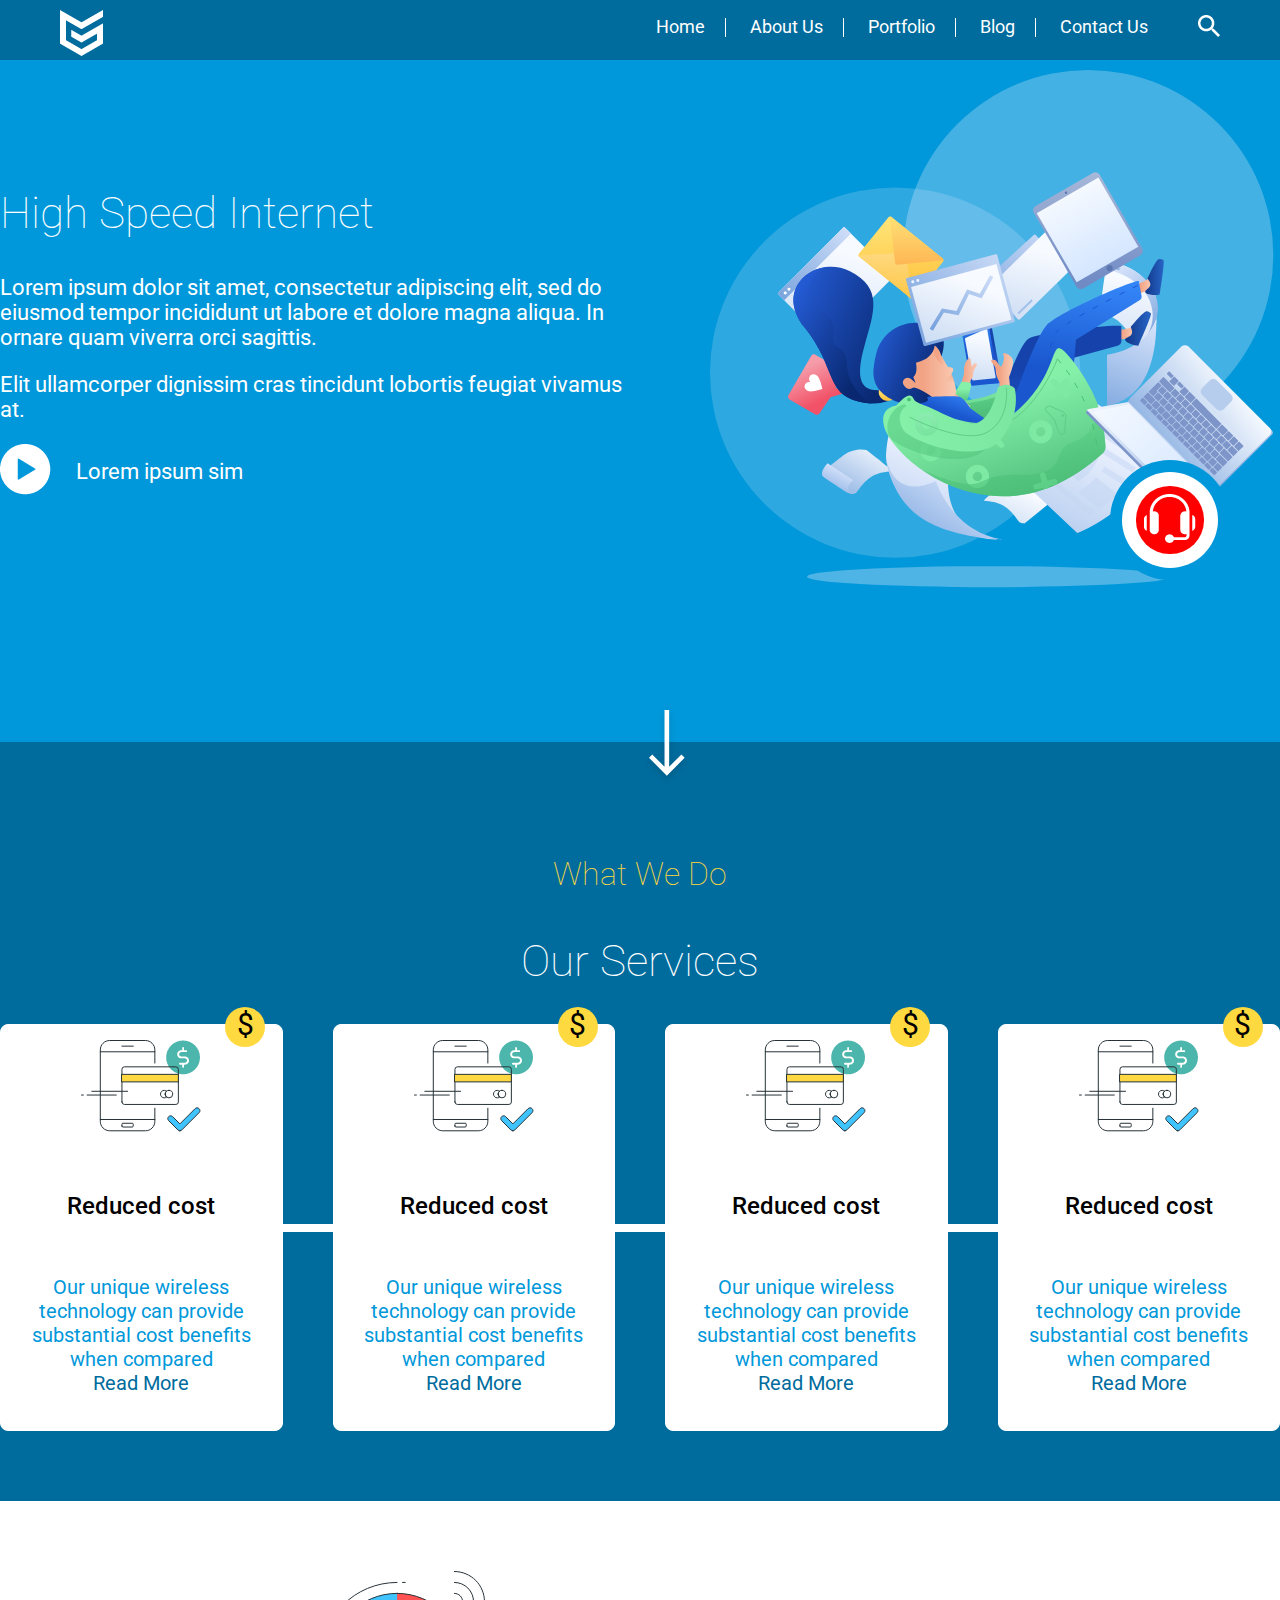
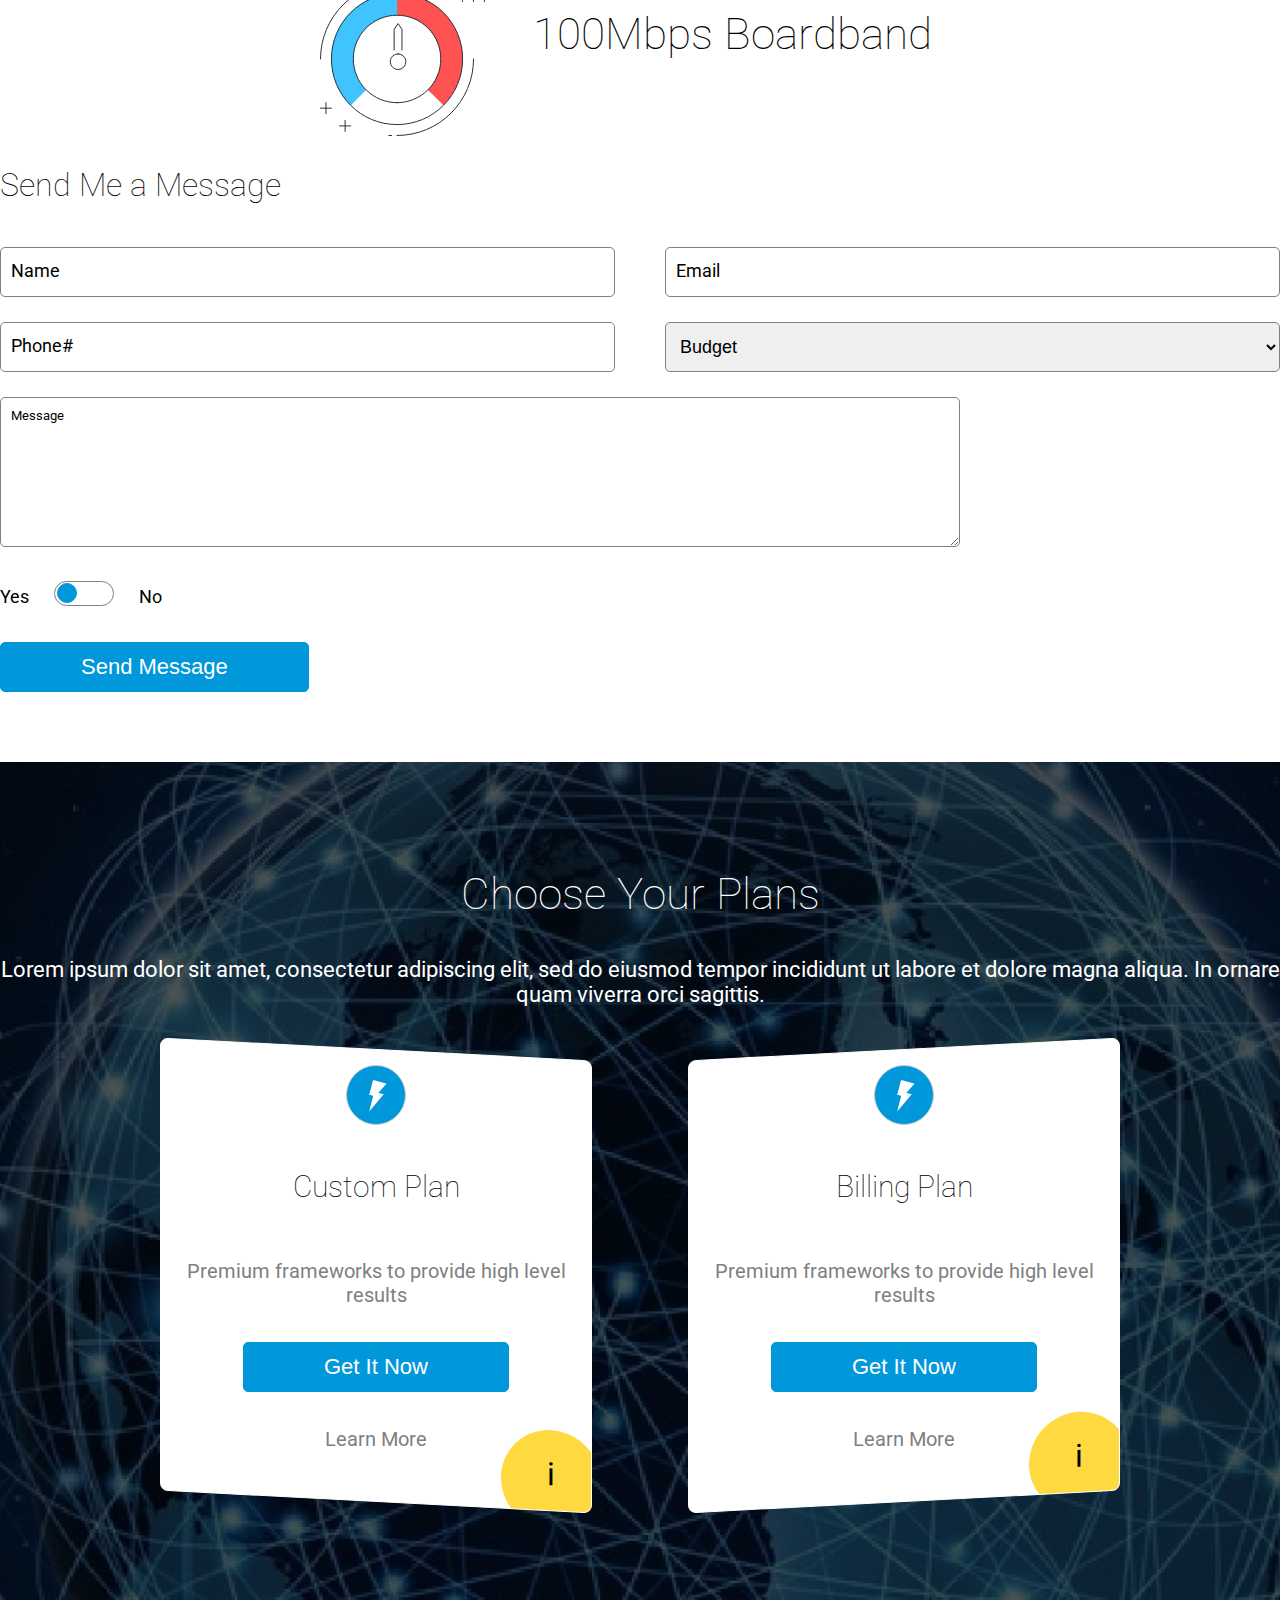
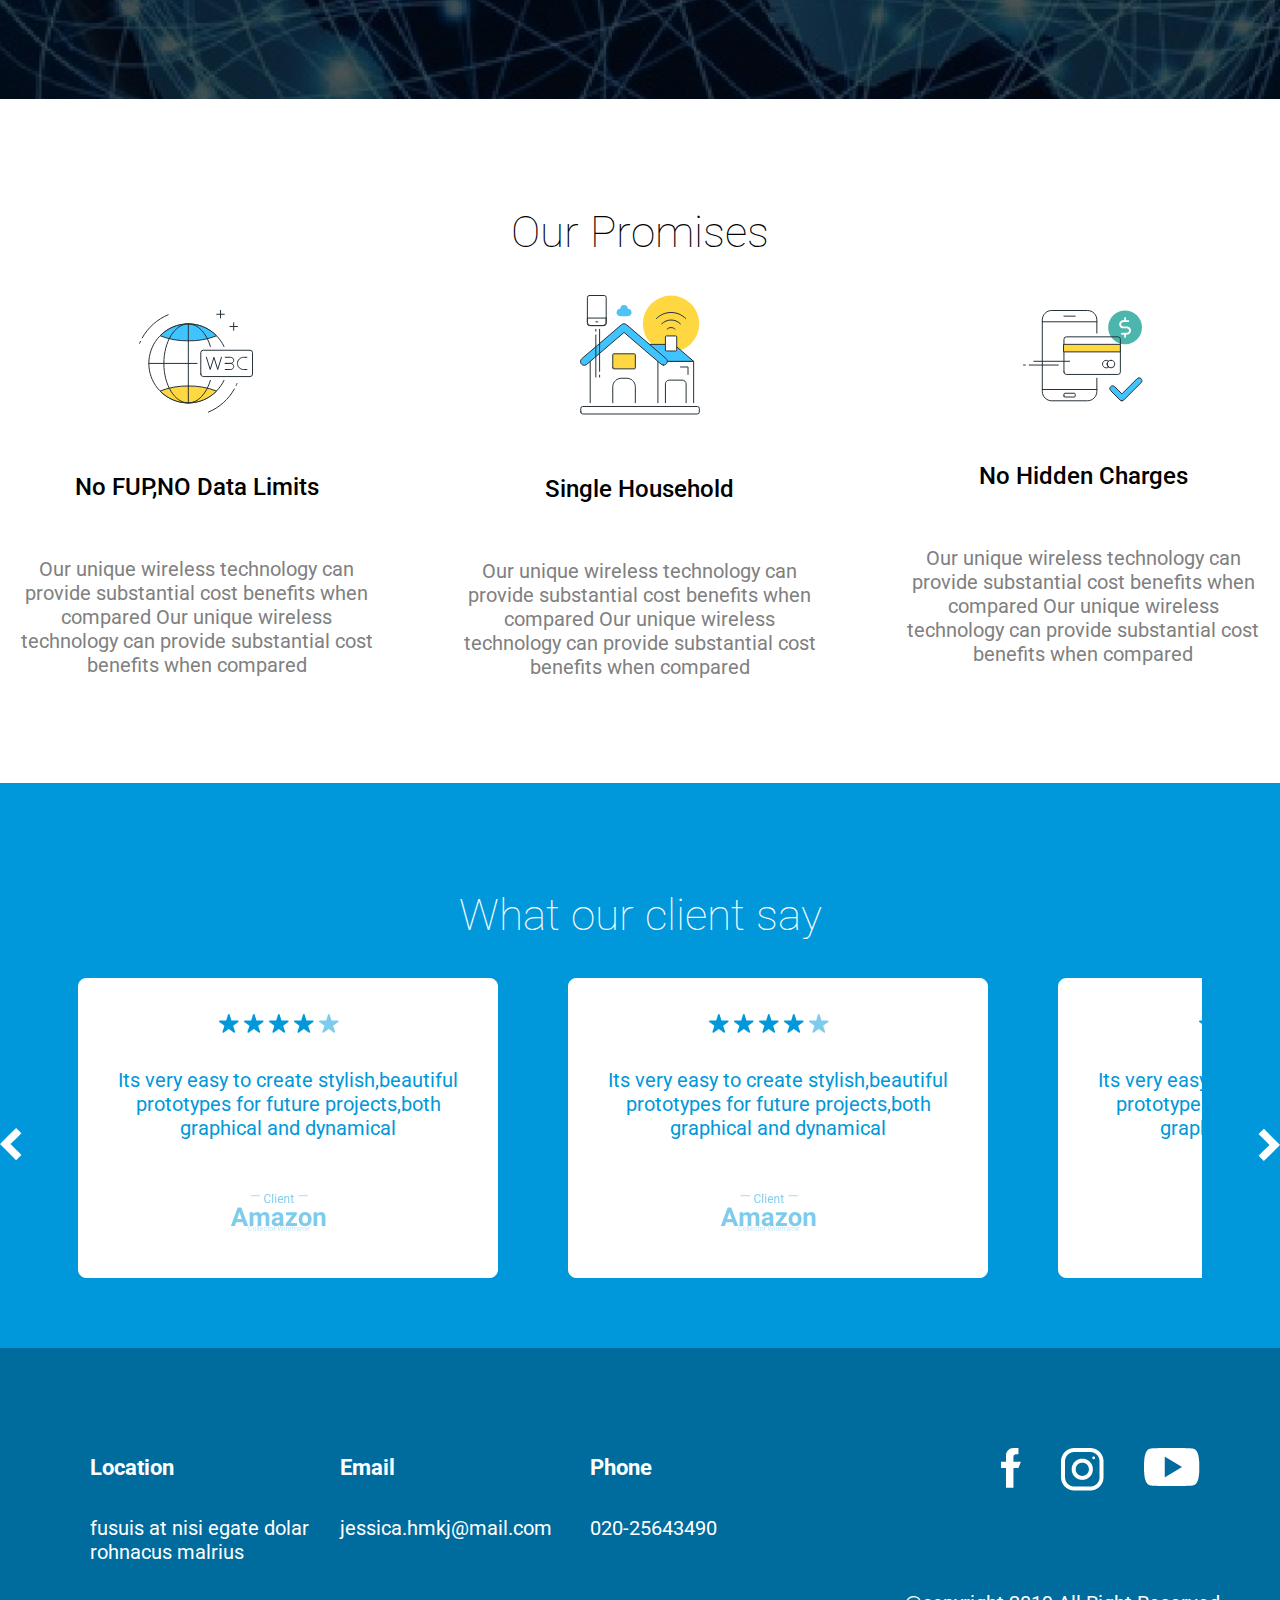
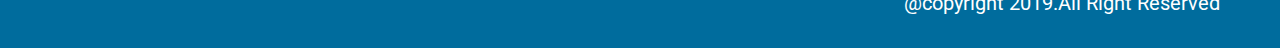
==== commit b0da6989: "changes done" ====
--- a/ass-2/internet-index.html
+++ b/ass-2/internet-index.html
@@ -4,10 +4,10 @@
         <link rel="stylesheet" href="css/internet-style.css">
         <link rel="stylesheet" href="reset.css">
         <style>
-   /*div,section{
+  /* div,section{
                 border:1px solid red;
-            }
-        </style>*/
+            }*/
+        </style>
     </head>
     <body>
             <header>
@@ -56,6 +56,7 @@
                     <div class="services-card-container">
                     
                         <div class="cards">
+                        	<div>
                             <div class="dollar-circle">
                                 $
                             </div>
@@ -66,9 +67,11 @@
                                 when compared<br><span>Read More</span>
                             </p>
                         </div>
+                        </div>
                        
                        
                         <div class="cards">
+                        	<div>
                             <div class="dollar-circle">
                                 $
                             </div>
@@ -78,10 +81,12 @@
                                 Our unique wireless technology can provide substantial cost benefits 
                                 when compared<br><span>Read More</span>
                             </p>
+                           </div>
                         </div>
                        
                         
                         <div class="cards">
+                        	<div>
                             <div class="dollar-circle">
                                 $
                             </div>
@@ -91,9 +96,11 @@
                                 Our unique wireless technology can provide substantial cost benefits 
                                 when compared<br><span>Read More</span>
                             </p>
+                        </div>
                         </div>   
                         
                         <div class="cards">
+                        	<div>
                             <div class="dollar-circle">
                                 $
                             </div>
@@ -103,6 +110,7 @@
                                 Our unique wireless technology can provide substantial cost benefits 
                                 when compared<br><span>Read More</span>
                             </p>
+                        </div>
                         </div>
                        
             
@@ -132,35 +140,32 @@
                           </select>
                     </div>
                     </div>
-                    <div class="form-controls">
+                    <div class="form-group">
                     <textarea name="message" placeholder="Message"></textarea></div>
                     <div class="form-group">
                         <span class="yes">Yes</span>
                         <div class="toggle">
-                        <label class="switch">
-                            <span class="slider round"></span>
-                        </label>
-                        </div>
+							<div class="toggle-circle"></div>
+						</div>
                         <span class="no">No</span>
                     </div>
-                    <div class="form-controls">
-                    <button class="form-button" type="button">Send Message</button></div>
+                    <div class="form-group">
+                   <a href=#> <button class="form-button" type="button">Send Message</button></div></a>
                 </form>
                 </div>
 
             </section>
-            
-      <!----  
-           
-            
-            <section class="section-four">
-            	<div class="section-four-container">
+             <section class="section-body bg-img">
+            	<div class="section-container">
             		<h2 class="plan-heading">Choose Your Plans</h2>
-            		<div class="plan-cards-container">
-            			<p class="plan-para">Lorem ipsum dolor sit amet, consectetur adipiscing elit,
+            		<p class="plan-para">Lorem ipsum dolor sit amet, consectetur adipiscing elit,
                             	 sed do eiusmod tempor incididunt ut labore et dolore magna aliqua. 
                              	In ornare quam viverra orci sagittis.</p>
                        
+            		<div class="plan-card-container">
+            			
+                        	<div class="plan-cards-container">
+            
                         	<div class=plan-card-one>
                         		<img class="plan-icon" src="images/plan-icon.png" alt="plan icon">
                         		<h4 class="plan-card-heading">Custom Plan</h4>
@@ -173,7 +178,7 @@
                         		<img class="plan-icon1" src="images/plan-icon.png" alt="plan icon">
                         		<h4 class="plan-card-heading1">Billing Plan</h4>
                         		<p class="plan-card-para1">Premium frameworks to provide high level results</p>
-                        		<button  class="plan-button1" type="button">Get It Now</button>
+                        		<a href=#><button  class="plan-button1" type="button">Get It Now</button></a>
                         		<p class="plan-card-para1">Learn More</p>
                         		<div class="info-icon">i</div>
                         	</div>
@@ -181,24 +186,30 @@
                         </div>
             	</div>
             </section>
-            <section class="section-five">
-            	<div class="section-five-container">
+                <section class="section-body white-bg">
+            	<div class="section-container">
             		<h2 class="promise-heading">Our Promises</h2>
             		<div class="promise-card-container">
-            			<div class="promise-card-one">
-            				<img class="promise-img" src="images/promise-icon1.png" alt="promise-icon1">
+            			<div class="promise-card">
+            				<div>
+            				<img src="images/promise-icon1.png" alt="promise-icon1">
             				<h6>No FUP,NO Data Limits</h6>
-            				<p class="promise-para">Our unique wireless technology can provide substantial cost benefits when compared Our unique wireless technology can provide substantial cost benefits when compared</p>
-            			</div>
-            			<div class="promise-card-two">
-            				<img class="promise-img" src="images/promise-icon2.png" alt="promise-icon1">
+            				<p >Our unique wireless technology can provide substantial cost benefits when compared Our unique wireless technology can provide substantial cost benefits when compared</p>
+            			</div>
+            			</div>
+            			<div class="promise-card promise-card-two">
+            				<div>
+            				<img src="images/promise-icon2.png" alt="promise-icon1">
             				<h6>Single Household</h6>
             				<p class="promise-para">Our unique wireless technology can provide substantial cost benefits when compared Our unique wireless technology can provide substantial cost benefits when compared</p>
             			</div>
-            			<div class="promise-card-last">
-            				<img class="promise-img" src="images/promise-icon3.png" alt="promise-icon1">
+            			</div>
+            			<div class="promise-card">
+            				<div>
+            				<img  src="images/promise-icon3.png" alt="promise-icon1">
             				<h6>No Hidden Charges</h6>
-            				<p class="promise-para">Our unique wireless technology can provide substantial cost benefits when compared Our unique wireless technology can provide substantial cost benefits when compared</p>
+            				<p>Our unique wireless technology can provide substantial cost benefits when compared Our unique wireless technology can provide substantial cost benefits when compared</p>
+            			</div>
             			</div>
         
             		</div>
@@ -206,11 +217,11 @@
 
             	
             </section>
-            <section class="section-six">
-                <div class="section-six-container">
+          	 <section class="section-body">
+                <div class="section-container">
                     <h2 class="section-six-heading">What our client say</h2>
                     <div class=forward-backward-arrow>
-                        <img class="left-arrow" src="images/arrow-left.png" alt="arrow-img">
+                        <a href=#><img class="left-arrow" src="images/arrow-left.png" alt="arrow-img"></a>
                         <div class="client-smaller-cards-container">
                         <div class="client-cards-container">
                             <div class="client-card-one">
@@ -255,11 +266,10 @@
                             </div>
                         </div>
                         </div>
-                        <img class="right-arrow" src="images/arrow-right.png" alt="arrow-img">
-                    </div>
-                </div>
-            </section>-->
-          
+                       <a href=#> <img class="right-arrow" src="images/arrow-right.png" alt="arrow-img"></a>
+                    </div>
+                </div>
+            </section>
                 <div class="circle">
                    <div class="small-circle">
                        <div class="smaller">
--- a/ass-2/css/internet-style.css
+++ b/ass-2/css/internet-style.css
@@ -60,7 +60,6 @@
  /*-----------------------------common css------------------------------------------------------------*/
 .body-container{
     width:100%;
-
 }
 .section-body{
     width:100%;
@@ -75,12 +74,10 @@
     padding-top: 70px;
      padding-bottom: 70px;
      overflow: hidden;
-
- }
+}
  .section-container::after{
      clear: both;
- }
-
+}
 h2{
     font-size: 44px;
     color:white;
@@ -101,7 +98,6 @@
 p{
     font-size: 22px;
     color:white;
-    
 }
  /*--------------------------------SECTION_1-----------------------------------------------------*/
 .banner{
@@ -114,13 +110,11 @@
      padding-top: 80px;
      padding-bottom: 80px;
  }
-
 .banner-img{
     float:right;
     padding-top: 0px;
     padding-left:70px;
 }
-
 .play-search,.play-icon{
     float:left;
 }
@@ -135,72 +129,57 @@
     position:absolute;
     left:50%;
     bottom:-50px;
-    
-   
-}
-/*
-
+}
 /*--------------------------------------SECTION_2-----------------------------------------------*/
 .blue-bg{
    background-color: #006C9D;
 }
+.blue-bg h2{
+    text-align: center;
+}
+.services-card-container .cards{
 
-.blue-bg h2{
-    text-align: center;
-}
-
-.services-card-container .cards{
-    text-align: center;
-    width:22%;
-    float:left;
+    width:25%;
+    float:left;
+   background-color:#006C9D;
+   padding: 0px 25px;
+   
+}
+.cards > div{
     padding:15px;
     background-color: white;
     border:1px solid white;
     border-radius:8px;
-   margin-right: 51px;
    position: relative;
-   
-}
-.services-card-container .cards:last-child{
-    margin-right: 0px;
+    text-align: center;
+}
+.services-card-container{
+    margin:0px -25px;
 }
 .services-card-container .cards p{
     font-size: 20px;
     color:#0098DA;
 }
-
-
-.services-card-container .cards span{
+.cards span{
     font-size: 20px;
     color:#006C9D;
     margin-top: 0px;
     margin-bottom: 0px;
 }
-.services-card-container .cards::after,
-.services-card-container .cards::before
+.cards > div::after
 {
   content: '';
   width:55px;
-  border-top: 1px solid white;
-  border-bottom: 1px solid white;
   height:8px;
   background-color:white;
   position:absolute;
   top:50%;
-}
-.services-card-container .cards::after
+  margin-top: -4px;
+}
+.cards > div::after
 {
     left:100%;
 }
-.services-card-container .cards::before
-{
-    right:100%;
-}
-.services-card-container .cards:first-child:before,
-.cards:last-child:after {
-  display:none;
-}
-
 .services-card-container .cards .dollar-circle{
     width:40px;
     height:40px;
@@ -211,7 +190,6 @@
     font-size: 30px;
     left:80%;
 }
-
 /*------------------------SECTION_3-----------------------------------------------------------------*/
 .white-bg{
     background-color: white;
@@ -235,31 +213,34 @@
     text-align: left;
     margin-top: 30px;
 }
+.form-controls{
+    width:50%;
+    float:left;
+    padding: 0px 25px;
+    padding-bottom: 25px;
+}
+.form-controls:last-child{
+    padding-right: 0px;
+}
+.form-controls:first-child{
+    padding-left: 0px;
+}
 input[type="text"],input[type="email"],input[type="number"],.budget{
     height:50px;
     font-size: 18px;
     float:left;
-    width:47%;
+    width:100%;
     border-radius: 5px;
     padding:10px;
     border:1px solid grey;
     color:black;
 }
-.form-group{
-    margin-top: 15px;
-    overflow: hidden;
-    border: 1px solid yellow;
-}
-
-.form-controls{
-    margin-left: 100px;
-    background-color: white;
-    overflow: hidden;
-}
-
+.form-controls::after{
+    clear:both;
+}
 textarea{
     width:75%;
-    margin-top:25px ;
+    margin-bottom:25px ;
     padding:10px;
     border:1px solid grey;
     border-radius: 5px;
@@ -285,36 +266,23 @@
 .toggle,.no{
     margin-left: 25px;
 }
-.switch {
-    position: relative;
-    display: inline-block;
-    width: 70px;
-    height: 34px;
-}
-.slider {
-    position: absolute;
-    cursor: pointer;
-    top: 0;
-    left: 0;
-    right: 0;
-    bottom: 0;
-    background-color: white;
-    border:1px solid grey;
-}
-.slider:before {
-    position: absolute;
-    content: "";
-    height: 26px;
-    width: 26px;
-    left: 4px;
-    bottom: 4px;
-    background-color: #0098DA;
-}
-.slider.round {
-    border-radius: 34px;
-}
-.slider.round:before {
-    border-radius: 50%;
+.toggle{
+width:60px;
+height:25px;
+border:1px solid grey;
+position:relative;
+border-radius:15px;
+margin-top: 5px;
+}
+.toggle-circle{
+width:20px;
+height:20px;
+border-radius:50%;
+position:absolute;
+top:1px;
+left:2px;
+border:1px solid #0098DA;
+background-color: #0098DA;
 }
 button{
 	height:50px;
@@ -325,6 +293,7 @@
 	border-radius:5px;
     clear:both;
     color:white;
+    cursor: pointer;
 }
 .form-button{
     margin-top: 35px;
@@ -335,21 +304,190 @@
     bottom:0px;
     right:0px;
 }
-.container {
+/*----------------------------------Section-4--------------------------------------------*/
+.bg-img{
+    background-image: url("../images/plan_bg.png") ;
+    background-repeat: no-repeat;
+    background-position: center;
+    background-size: cover;
+    background-color: black;  
+}
+.plan-heading,.plan-para{
+    text-align: center;
+    color:white;
+}
+.plan-cards-container{
+    width:75%;
+    margin:auto;
+    overflow:hidden;
+    height:600px;
+}
+.plan-card-one,.plan-card-two{
+    text-align: center;
+    float:left;
+    width:45%;
+    padding:15px;
+    background-color: white;
+    margin-left:5%;
+    margin-right:5%;
+    border:1px solid white;
+    margin-top:20px;
+    border-radius:8px;
     position: relative;
-    width: 100%;
-    
- }
- .circle {
+    overflow: hidden;
+}
+.plan-card-heading,.plan-card-heading1{
+    font-size:30px;
+    color:black;
+    transform: skewY(-3deg);
+}
+.plan-card-para,.plan-card-para1{
+    font-size:20px;
+    color:grey;
+    text-align:center;
+    padding-bottom: 15px;
+    padding-top:15px;
+    transform: skewY(-3deg);
+}
+.plan-icon,.plan-button{
+    transform: skewY(-3deg);
+}
+.plan-icon1,.plan-button1,.plan-card-heading1,.plan-card-para1{
+    transform: skewY(3deg);
+}
+.plan-card-one{
+    margin-left:0%;
+    transform: skewY(3deg);
+}
+.plan-card-two{
+    margin-right: 0%;
+     transform: skewY(-3deg);
+}
+.info-icon{
+    text-align: center;
+     width: 100px;
+    height: 100px;
+     background: #FFD940;
+     border-radius: 50%;
+     font-size: 32px;
+     padding-top:25px;
+     padding-bottom:0px;
+     position: absolute;
+     bottom:-20px;
+     right:-10px;
+}
+/*---------------------------SECtion-5---------------------------------------------------*/
+.promise-card-container{
+   margin-top:70px;
+}
+.promise-heading{
+   color:black;
+   text-align: center;
+}
+.promise-card p{
+   color:grey;
+   font-size:20px;
+}
+.promise-card-container .promise-card{
+    width:33.33%;
+    float:left;
+   background-color:white;
+  padding: 0px 25px;
+}
+.promise-card > div{
+    padding:15px;
+    background-color: white;
+    border:1px solid white;
+    border-radius:8px;
+   position: relative;
+    text-align: center;
+}
+.promise-card-container{
+    margin:0px -25px;
+}
+.promise-card-two > div{
+   padding-top:0px;
+   padding-left:15px;
+   padding-right:15px;
+   padding-bottom:0px;
+}
+/*-------------------------------------section-6-----------------------------------------*/
+.section-six-heading{
+    text-align: center;
+}
+.client-card-one,.client-card-two,.client-card-three{
+    float:left;
+    width:420px;
+    height:300px;
+    background-color: white;
+    color:#0098DA;
+    font-size: 20px;
+    margin-left:3%;
+    margin-right:2%;
+    padding:15px;
+    border:1px solid white;
+    border-radius: 8px;
+}
+.forward-backward-arrow{
+    overflow: hidden;
+    position: relative;
+}
+.client-smaller-cards-container{
+    width:1124px;
+    margin:0px auto;
+    overflow: hidden;
+
+}
+.client-cards-container{
+    width:1402px;
+    margin:auto;
+}
+.client-para{
+    color:#0098DA;
+    font-size: 20px;
+    text-align: center;
+    margin-top: 30px;
+}
+.right-arrow{
+    float:right;
+    position: absolute;
+    top:150px;
+    right:0px;
+}
+.left-arrow{
+    position: absolute;
+    top:150px;
+}
+.client-card-one{
+    margin-left: 0px;
+}
+.client-card-three{
+    margin-right: 0px;
+}
+.client-logo{
+    margin-top:30px;
+    padding-left: 125px;
+    padding-right: 125px;
+}
+.star{
+    padding-left: 125px;
+    padding-right: 125px;
+    margin-top:20px;
+}
+.star-opacity{
+    opacity: 0.5;
+}
+/*---------------------------------------Fixed-circle-------------------------------------*/
+.circle {
     position:fixed;
     width: 120px;
     height: 120px;
     background-color: #0098DA;
     border-radius: 50%;
-    bottom: 0;
+    bottom: 320px;
     right: 50px;
- }
- 
+    z-index: 1;
+}
 .small-circle{
   margin-top: 10%;
    margin-left: 10%;
@@ -369,67 +507,7 @@
      height: 70%;
      background-color: red;
      border-radius: 50%;
-   }
-.img{
-    margin-top: 12%;
-     margin-left: 12%;
-     position: absolute;
-   
-}
-
-.promise-card-two,.promise-card-one,.promise-card-last{
-   width:30%;
-   margin-left:3%;
-   margin-right:2%;
-   margin-top:0px;
-}
-.promise-card-two{
-   padding-top:0px;
-   padding-left:15px;
-   padding-right:15px;
-   padding-bottom:0px;
-}
-.promise-card-one{
-   margin-left:0%;
-}
-.promise-card-last{
-   margin-right: 0%;
-   padding-top:25px;
-}
-*/
-
-
-.circle {
-    position:fixed;
-    width: 120px;
-    height: 120px;
-    background-color: #0098DA;
-    border-radius: 50%;
-    bottom: 320px;
-    right: 50px;
-    z-index: 1;
- }
- 
- .small-circle{
-  margin-top: 10%;
-   margin-left: 10%;
-   
-   position: absolute;
-   width: 80%;
-   height: 80%;
-   background-color: white;
-   border-radius: 50%;
- }
- .smaller{
-    margin-top: 15%;
-     margin-left: 15%;
-     
-     position: absolute;
-     width: 70%;
-     height: 70%;
-     background-color: red;
-     border-radius: 50%;
-   }
+}
 .img{
     margin-top: 12%;
      margin-left: 12%;
@@ -455,8 +533,6 @@
 	float:left;
 	width:250px;
     padding-left:30px;
-    
-
 }
 .footer-right{
     float:right;
@@ -479,4 +555,4 @@
 	font-size:20px;
     color:white;
     margin-top: 100px;
-}
+}